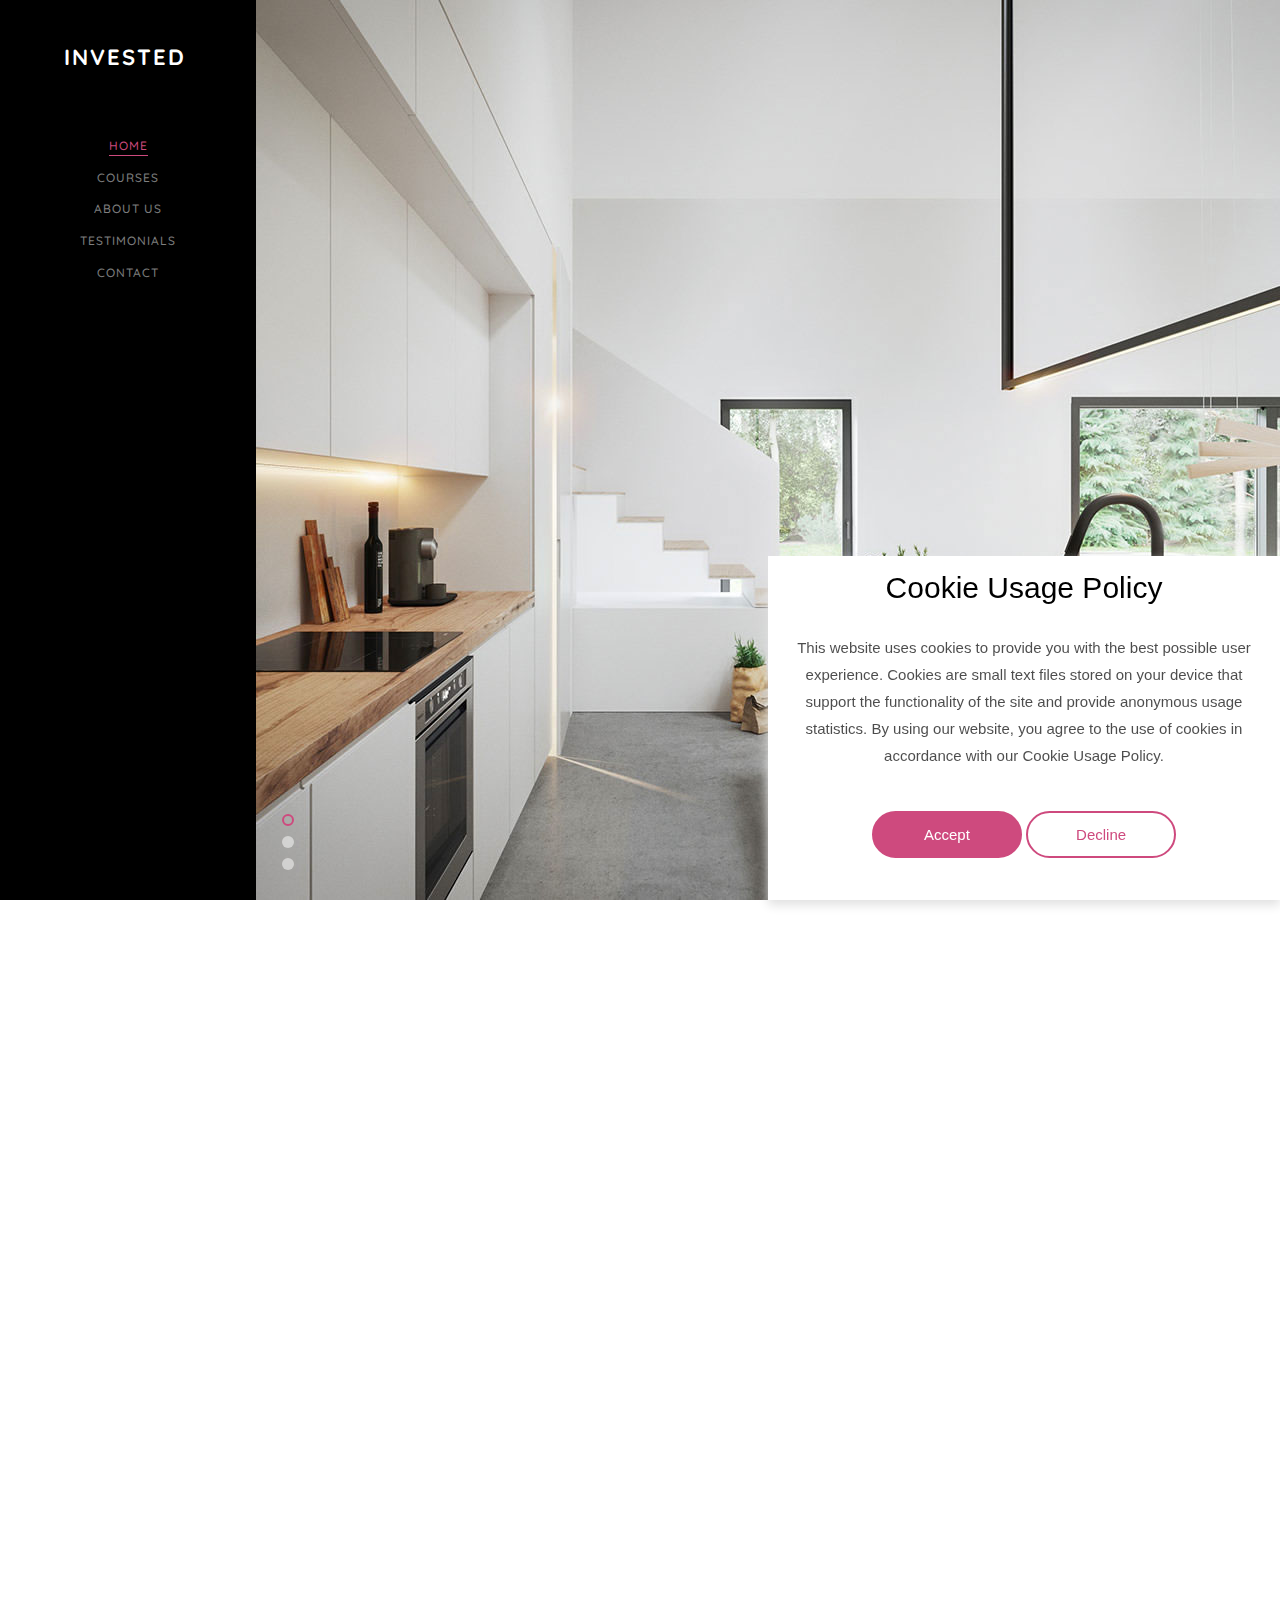
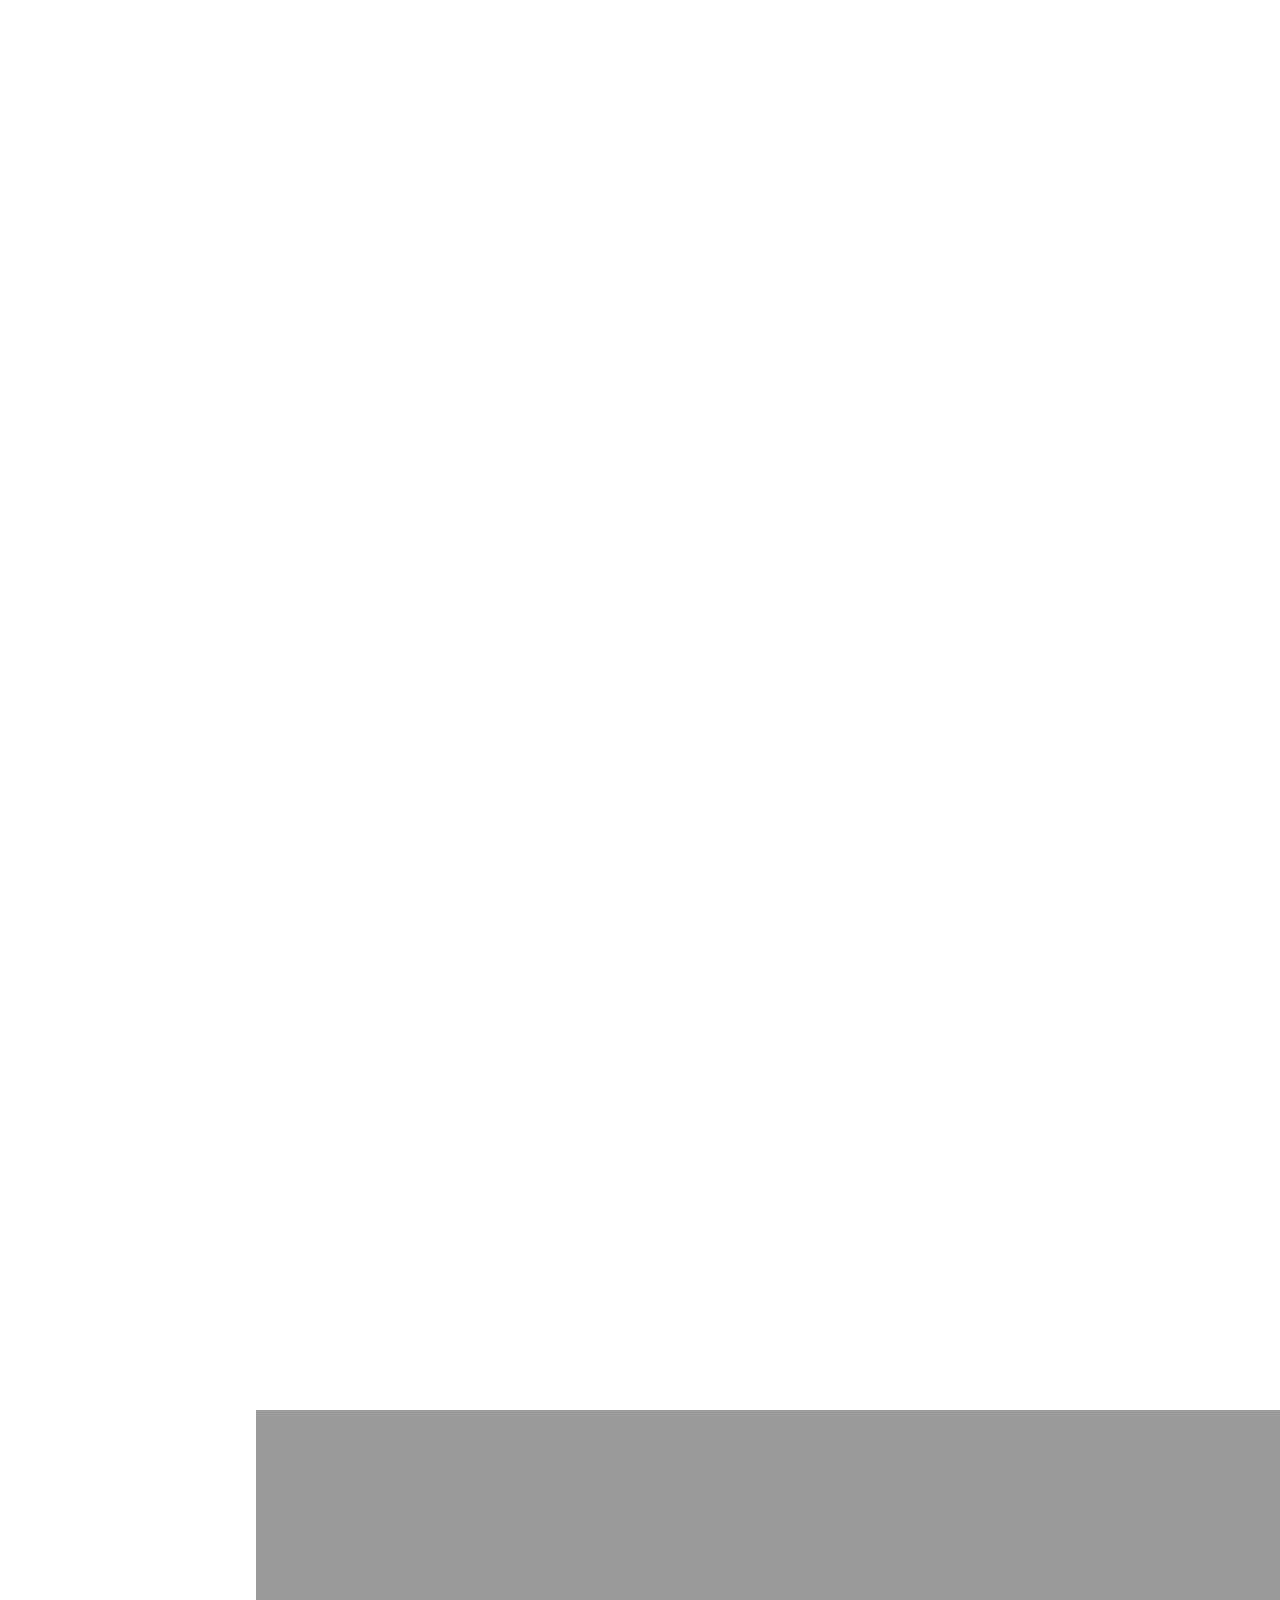
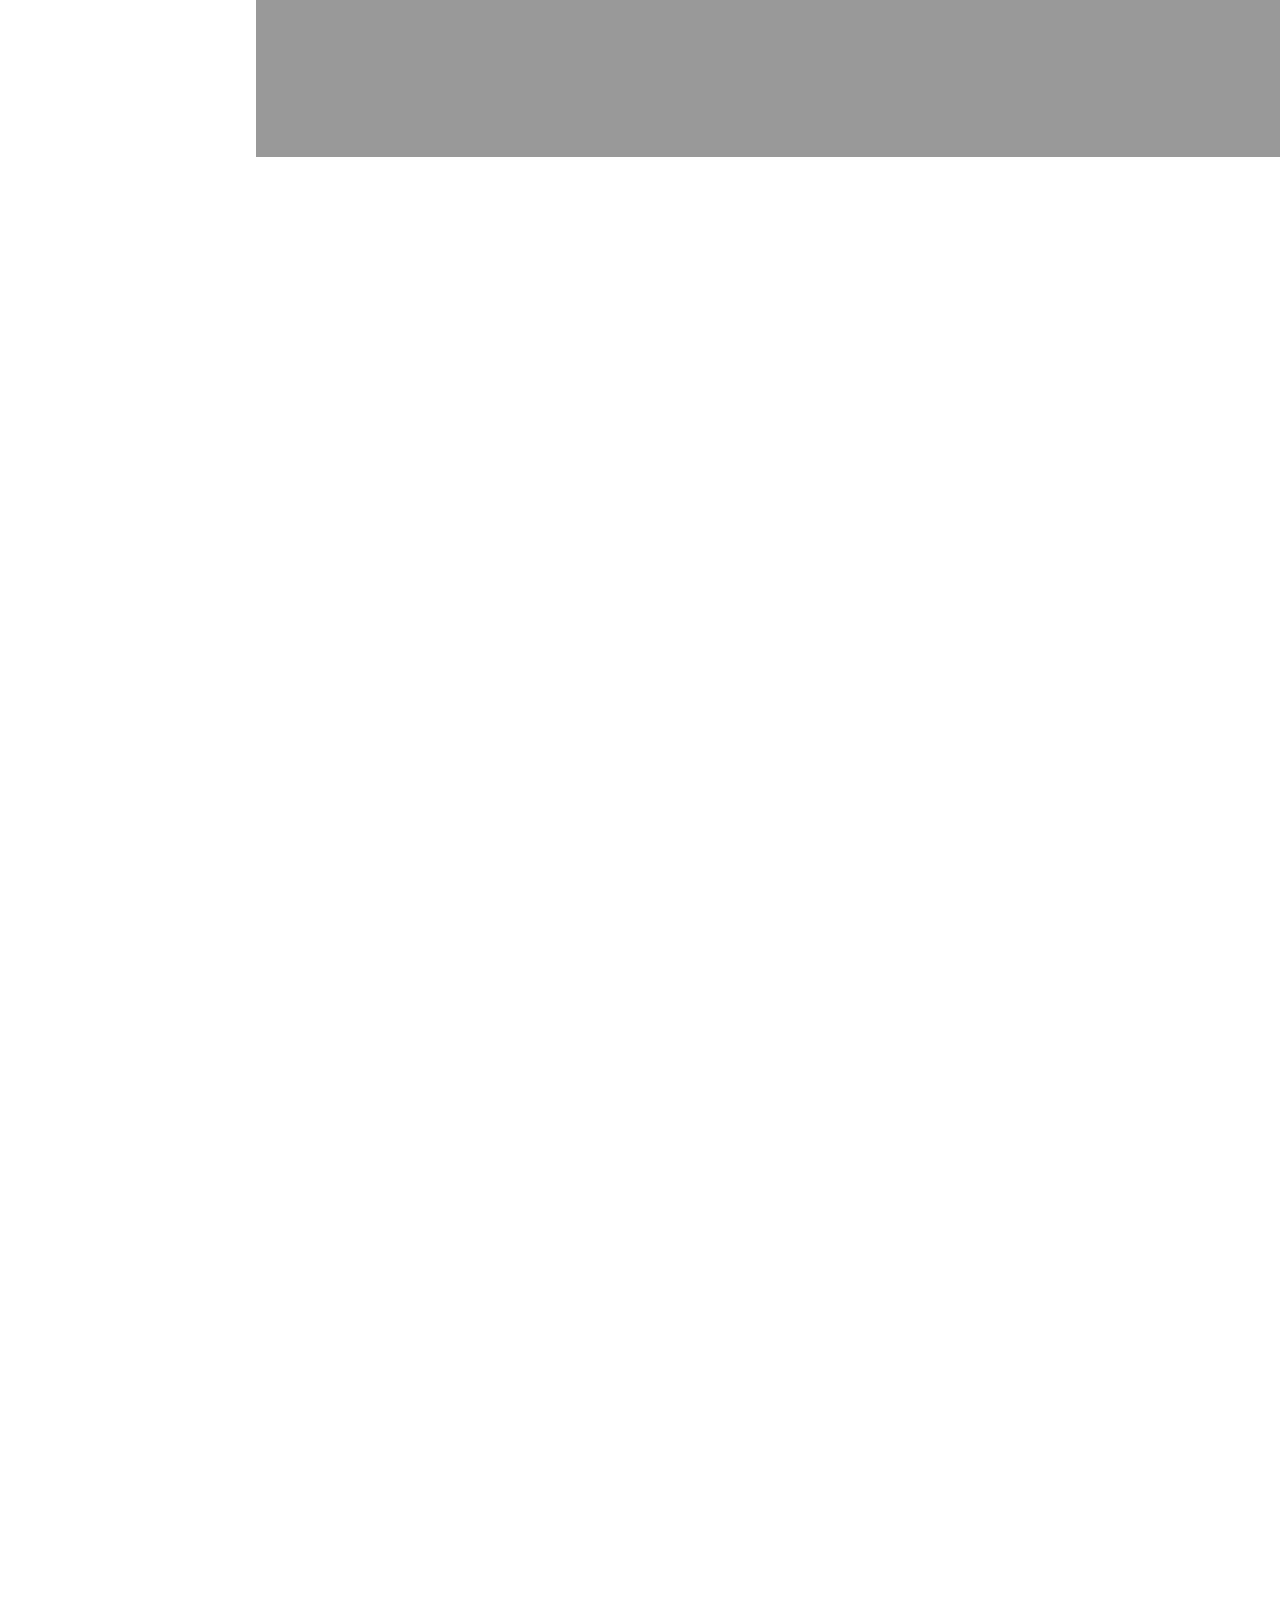
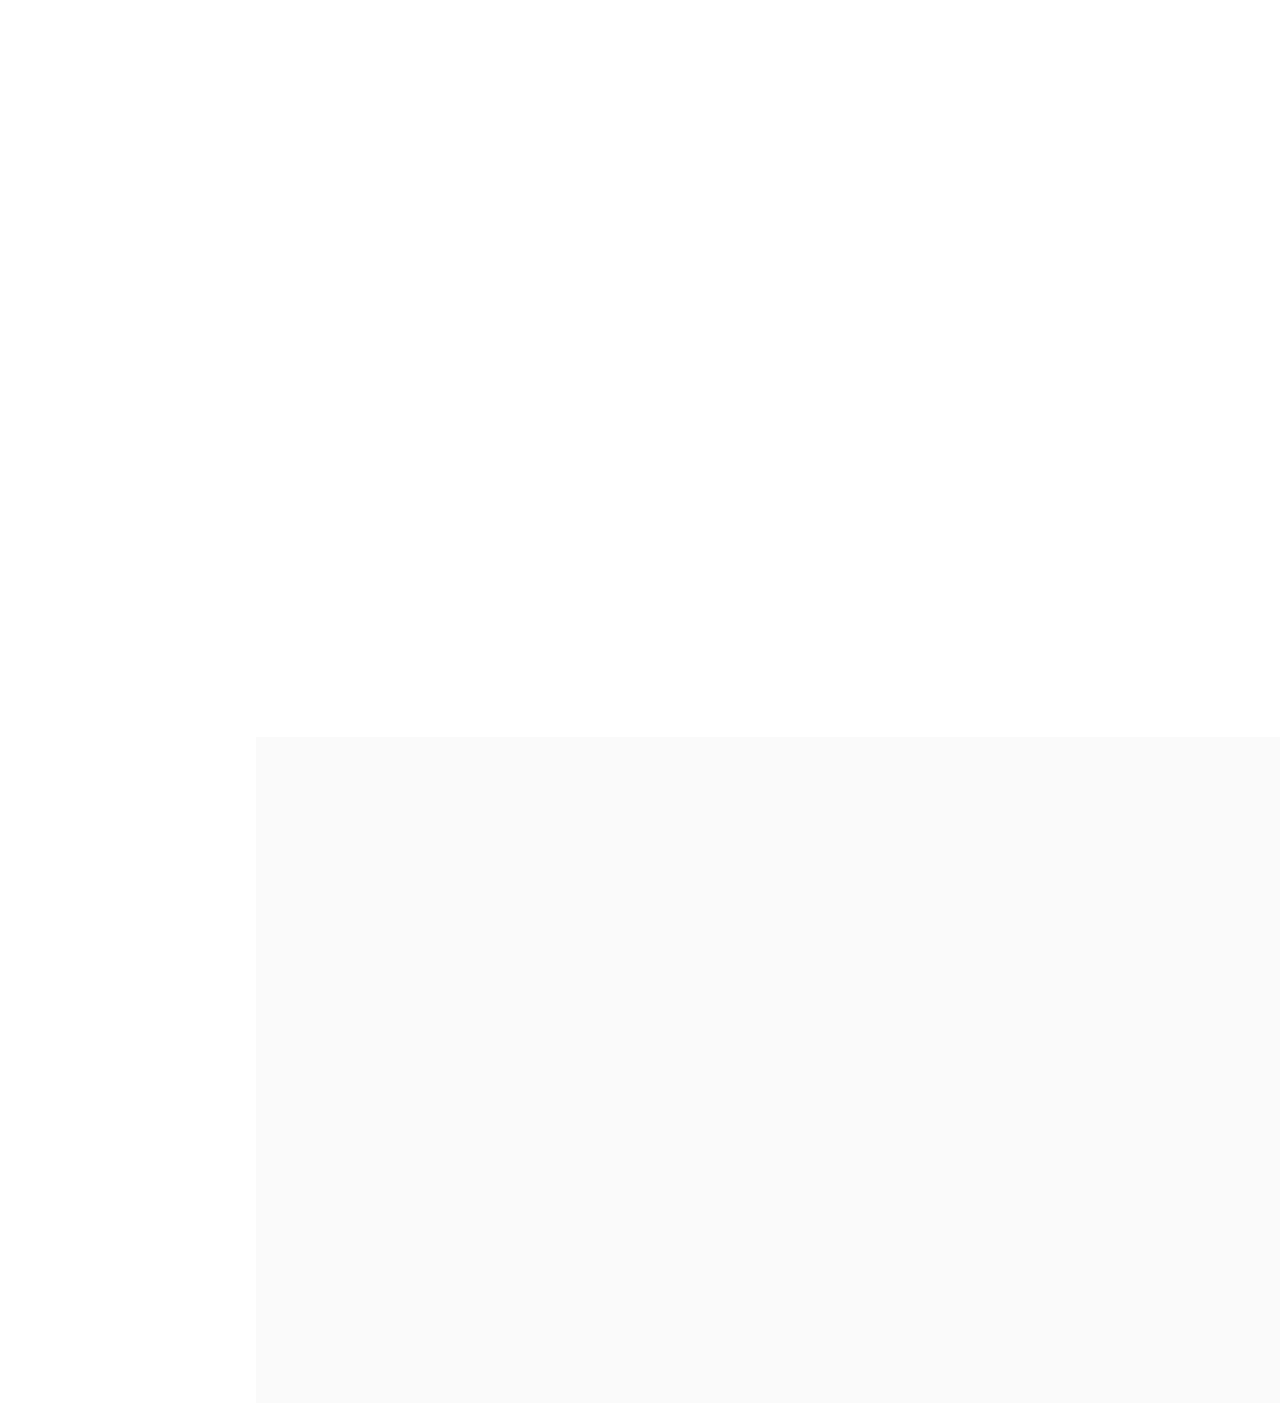
==== index.html @ 4aab00ec "WIP" ====
<!DOCTYPE html>
<html>
    <head>
        <meta charset="utf-8" />
        <meta http-equiv="X-UA-Compatible" content="IE=edge" />
        <title>InvestEd</title>
        <meta name="viewport" content="width=device-width, initial-scale=1" />
        <meta name="description" content="" />
        <meta name="keywords" content="" />
        <meta name="author" content="" />

        <!-- Facebook and Twitter integration -->
        <meta property="og:title" content="" />
        <meta property="og:image" content="" />
        <meta property="og:url" content="" />
        <meta property="og:site_name" content="" />
        <meta property="og:description" content="" />
        <meta name="twitter:title" content="" />
        <meta name="twitter:image" content="" />
        <meta name="twitter:url" content="" />
        <meta name="twitter:card" content="" />

        <!-- Place favicon.ico and apple-touch-icon.png in the root directory -->
        <link rel="shortcut icon" href="favicon.ico" />

        <link
            href="https://fonts.googleapis.com/css?family=Quicksand:300,400,500,700"
            rel="stylesheet"
        />

        <!-- Animate.css -->
        <link rel="stylesheet" href="css/animate.css" />
        <!-- Icomoon Icon Fonts-->
        <link rel="stylesheet" href="css/icomoon.css" />
        <!-- Bootstrap  -->
        <link rel="stylesheet" href="css/bootstrap.css" />
        <!-- Flexslider  -->
        <link rel="stylesheet" href="css/flexslider.css" />
        <!-- Flaticons  -->
        <link rel="stylesheet" href="fonts/flaticon/font/flaticon.css" />
        <!-- Owl Carousel -->
        <link rel="stylesheet" href="css/owl.carousel.min.css" />
        <link rel="stylesheet" href="css/owl.theme.default.min.css" />
        <!-- Theme style  -->
        <link rel="stylesheet" href="css/style.css" />

        <!-- Modernizr JS -->
        <script src="js/modernizr-2.6.2.min.js"></script>
        <!-- FOR IE9 below -->
        <!--[if lt IE 9]>
            <script src="js/respond.min.js"></script>
        <![endif]-->
    </head>
    <body>
        <div id="colorlib-page">
            <a href="#" class="js-colorlib-nav-toggle colorlib-nav-toggle"
                ><i></i
            ></a>
            <aside
                id="colorlib-aside"
                role="complementary"
                class="border js-fullheight"
            >
                <h1 id="colorlib-logo"><a href="index.html">InvestEd</a></h1>
                <nav id="colorlib-main-menu" role="navigation">
                    <ul>
                        <li class="colorlib-active">
                            <a href="index.html">Home</a>
                        </li>
                        <li><a href="shop.html">Courses</a></li>
                        <li><a href="about.html">About Us</a></li>
                        <li><a href="testimonials.html">Testimonials</a></li>
                        <li><a href="contact.html">Contact</a></li>
                    </ul>
                </nav>
            </aside>

            <div id="colorlib-main">
                <aside id="colorlib-hero" class="js-fullheight">
                    <div class="flexslider js-fullheight">
                        <ul class="slides">
                            <li
                                style="
                                    background-image: url(images/img_bg_1.jpg);
                                "
                            >
                                <div class="overlay"></div>
                                <div class="container-fluid">
                                    <div class="row">
                                        <div
                                            class="col-md-6 col-md-offset-3 col-md-push-3 col-sm-12 col-xs-12 js-fullheight slider-text"
                                        >
                                            <div class="slider-text-inner">
                                                <div class="desc">
                                                    <h1>
                                                        Investment Education for
                                                        a Secure Future
                                                    </h1>
                                                    <h2>
                                                        Discover our selection
                                                        of courses designed to
                                                        enhance your investment
                                                        knowledge and help you
                                                        make informed financial
                                                        decisions.
                                                    </h2>
                                                    <p>
                                                        <a
                                                            href="shop.html"
                                                            class="btn btn-primary btn-learn"
                                                            >View Courses
                                                            <i
                                                                class="icon-arrow-right3"
                                                            ></i
                                                        ></a>
                                                    </p>
                                                </div>
                                            </div>
                                        </div>
                                    </div>
                                </div>
                            </li>
                            <li
                                style="
                                    background-image: url(images/img_bg_2.jpg);
                                "
                            >
                                <div class="overlay"></div>
                                <div class="container-fluid">
                                    <div class="row">
                                        <div
                                            class="col-md-6 col-md-offset-3 col-md-push-3 col-sm-12 col-xs-12 js-fullheight slider-text"
                                        >
                                            <div class="slider-text-inner">
                                                <div class="desc">
                                                    <h1>
                                                        Smart Investment
                                                        Strategies
                                                    </h1>
                                                    <h2>
                                                        Choose courses that
                                                        focus on modern
                                                        investment strategies,
                                                        helping you create
                                                        wealth and secure your
                                                        financial future.
                                                    </h2>
                                                    <p>
                                                        <a
                                                            href="shop.html"
                                                            class="btn btn-primary btn-learn"
                                                            >View Courses
                                                            <i
                                                                class="icon-arrow-right3"
                                                            ></i
                                                        ></a>
                                                    </p>
                                                </div>
                                            </div>
                                        </div>
                                    </div>
                                </div>
                            </li>
                            <li
                                style="
                                    background-image: url(images/img_bg_3.jpg);
                                "
                            >
                                <div class="overlay"></div>
                                <div class="container-fluid">
                                    <div class="row">
                                        <div
                                            class="col-md-6 col-md-offset-3 col-md-push-3 col-sm-12 col-xs-12 js-fullheight slider-text"
                                        >
                                            <div class="slider-text-inner">
                                                <div class="desc">
                                                    <h1>
                                                        High-Quality Investment
                                                        Education
                                                    </h1>
                                                    <h2>
                                                        Explore high-quality
                                                        investment courses that
                                                        will guide you toward
                                                        successful financial
                                                        planning and management.
                                                    </h2>
                                                    <p>
                                                        <a
                                                            href="shop.html"
                                                            class="btn btn-primary btn-learn"
                                                            >View Courses
                                                            <i
                                                                class="icon-arrow-right3"
                                                            ></i
                                                        ></a>
                                                    </p>
                                                </div>
                                            </div>
                                        </div>
                                    </div>
                                </div>
                            </li>
                        </ul>
                    </div>
                </aside>

                <div class="colorlib-about">
                    <div class="colorlib-narrow-content">
                        <div class="row">
                            <div class="col-md-6">
                                <div
                                    class="about-img animate-box"
                                    data-animate-effect="fadeInLeft"
                                    style="
                                        background-image: url(images/approach.jpg);
                                    "
                                ></div>
                            </div>
                            <div
                                class="col-md-6 animate-box"
                                data-animate-effect="fadeInLeft"
                            >
                                <div class="about-desc">
                                    <span class="heading-meta">Welcome</span>
                                    <h2 class="colorlib-heading">
                                        Why Choose Our Investment Education?
                                    </h2>
                                    <p>
                                        We prioritize our clients' needs and
                                        goals. We take pride in offering a wide
                                        range of high-quality investment
                                        education courses that combine both
                                        practical knowledge and strategic
                                        insight. Our team of experts will help
                                        you select the right courses to enhance
                                        your investment skills.
                                    </p>
                                    <p>
                                        We focus on delivering top-notch
                                        education that provides lasting value,
                                        ensuring you have the tools to succeed
                                        in managing your finances. Trust us to
                                        improve and secure your financial future
                                        through our expert-led investment
                                        programs!
                                    </p>
                                </div>
                            </div>
                        </div>
                    </div>
                </div>

                <div class="colorlib-services">
                    <div class="colorlib-narrow-content">
                        <div class="row">
                            <div
                                class="col-md-6 col-md-offset-3 col-md-pull-3 animate-box"
                                data-animate-effect="fadeInLeft"
                            >
                                <span class="heading-meta">What We Do</span>
                                <h2 class="colorlib-heading">
                                    Your partner in investment education and
                                    financial growth.
                                </h2>
                            </div>
                        </div>
                        <div class="row">
                            <div class="col-md-6">
                                <div class="row">
                                    <div class="col-md-12">
                                        <div
                                            class="colorlib-feature animate-box"
                                            data-animate-effect="fadeInLeft"
                                        >
                                            <div class="colorlib-icon">
                                                <i class="flaticon-worker"></i>
                                            </div>
                                            <div class="colorlib-text">
                                                <h3>
                                                    Wide Range of Investment
                                                    Courses
                                                </h3>
                                                <p>
                                                    Discover our broad selection
                                                    of investment courses that
                                                    cover various aspects of
                                                    financial markets, stock
                                                    trading, and wealth
                                                    management, tailored to your
                                                    learning needs.
                                                </p>
                                            </div>
                                        </div>

                                        <div
                                            class="colorlib-feature animate-box"
                                            data-animate-effect="fadeInLeft"
                                        >
                                            <div class="colorlib-icon">
                                                <i class="flaticon-sketch"></i>
                                            </div>
                                            <div class="colorlib-text">
                                                <h3>One-on-One Consultation</h3>
                                                <p>
                                                    Our expert advisors will
                                                    help you select the right
                                                    investment strategies and
                                                    guide you through the
                                                    intricacies of financial
                                                    planning.
                                                </p>
                                            </div>
                                        </div>

                                        <div
                                            class="colorlib-feature animate-box"
                                            data-animate-effect="fadeInLeft"
                                        >
                                            <div class="colorlib-icon">
                                                <i
                                                    class="flaticon-engineering"
                                                ></i>
                                            </div>
                                            <div class="colorlib-text">
                                                <h3>
                                                    Customized Investment Plans
                                                </h3>
                                                <p>
                                                    We offer personalized
                                                    investment plans based on
                                                    your financial goals,
                                                    helping you grow your wealth
                                                    and secure your financial
                                                    future.
                                                </p>
                                            </div>
                                        </div>

                                        <div
                                            class="colorlib-feature animate-box"
                                            data-animate-effect="fadeInLeft"
                                        >
                                            <div class="colorlib-icon">
                                                <i class="flaticon-crane"></i>
                                            </div>
                                            <div class="colorlib-text">
                                                <h3>
                                                    Sustainable Investment
                                                    Strategies
                                                </h3>
                                                <p>
                                                    We provide courses on
                                                    ethical and sustainable
                                                    investing, helping you make
                                                    responsible decisions that
                                                    align with your values.
                                                </p>
                                            </div>
                                        </div>
                                    </div>
                                </div>
                            </div>
                            <div class="col-md-6">
                                <div class="row">
                                    <div class="col-md-6">
                                        <a
                                            class="services-wrap animate-box"
                                            data-animate-effect="fadeInRight"
                                        >
                                            <div
                                                class="services-img"
                                                style="
                                                    background-image: url(images/services-1.jpg);
                                                "
                                            ></div>
                                            <div class="desc">
                                                <h3>Online Courses</h3>
                                            </div>
                                        </a>
                                        <a
                                            class="services-wrap animate-box"
                                            data-animate-effect="fadeInRight"
                                        >
                                            <div
                                                class="services-img"
                                                style="
                                                    background-image: url(images/services-2.jpg);
                                                "
                                            ></div>
                                            <div class="desc">
                                                <h3>Delivery and Setup</h3>
                                            </div>
                                        </a>
                                        <a
                                            class="services-wrap animate-box"
                                            data-animate-effect="fadeInRight"
                                        >
                                            <div
                                                class="services-img"
                                                style="
                                                    background-image: url(images/services-3.jpg);
                                                "
                                            ></div>
                                            <div class="desc">
                                                <h3>
                                                    Investment Tips and
                                                    Resources
                                                </h3>
                                            </div>
                                        </a>
                                    </div>
                                    <div class="col-md-6 move-bottom">
                                        <a
                                            class="services-wrap animate-box"
                                            data-animate-effect="fadeInRight"
                                        >
                                            <div
                                                class="services-img"
                                                style="
                                                    background-image: url(images/services-4.jpg);
                                                "
                                            ></div>
                                            <div class="desc">
                                                <h3>Client-Focused Service</h3>
                                            </div>
                                        </a>
                                        <a
                                            class="services-wrap animate-box"
                                            data-animate-effect="fadeInRight"
                                        >
                                            <div
                                                class="services-img"
                                                style="
                                                    background-image: url(images/services-5.jpg);
                                                "
                                            ></div>
                                            <div class="desc">
                                                <h3>
                                                    Market Trends and Insights
                                                </h3>
                                            </div>
                                        </a>
                                    </div>
                                </div>
                            </div>
                        </div>
                    </div>
                </div>

                <div
                    id="colorlib-counter"
                    class="colorlib-counters"
                    style="background-image: url(images/cover_bg_1.jpg)"
                    data-stellar-background-ratio="0.5"
                >
                    <div class="overlay"></div>
                    <div class="colorlib-narrow-content">
                        <div class="row"></div>
                        <div class="row">
                            <div class="col-md-3 text-center animate-box">
                                <span class="icon"
                                    ><i class="flaticon-skyline"></i
                                ></span>
                                <span
                                    class="colorlib-counter js-counter"
                                    data-from="0"
                                    data-to="1539"
                                    data-speed="5000"
                                    data-refresh-interval="50"
                                ></span>
                                <span class="colorlib-counter-label"
                                    >Courses Offered</span
                                >
                            </div>
                            <div class="col-md-3 text-center animate-box">
                                <span class="icon"
                                    ><i class="flaticon-engineer"></i
                                ></span>
                                <span
                                    class="colorlib-counter js-counter"
                                    data-from="0"
                                    data-to="3653"
                                    data-speed="5000"
                                    data-refresh-interval="50"
                                ></span>
                                <span class="colorlib-counter-label"
                                    >Consultations</span
                                >
                            </div>
                            <div class="col-md-3 text-center animate-box">
                                <span class="icon"
                                    ><i
                                        class="flaticon-architect-with-helmet"
                                    ></i
                                ></span>
                                <span
                                    class="colorlib-counter js-counter"
                                    data-from="0"
                                    data-to="5987"
                                    data-speed="5000"
                                    data-refresh-interval="50"
                                ></span>
                                <span class="colorlib-counter-label"
                                    >Design Courses</span
                                >
                            </div>
                            <div class="col-md-3 text-center animate-box">
                                <span class="icon"
                                    ><i class="flaticon-worker"></i
                                ></span>
                                <span
                                    class="colorlib-counter js-counter"
                                    data-from="0"
                                    data-to="3999"
                                    data-speed="5000"
                                    data-refresh-interval="50"
                                ></span>
                                <span class="colorlib-counter-label"
                                    >Partners</span
                                >
                            </div>
                        </div>
                    </div>
                </div>

                <div class="colorlib-work">
                    <div class="colorlib-narrow-content">
                        <div class="row">
                            <div
                                class="col-md-6 col-md-offset-3 col-md-pull-3 animate-box"
                                data-animate-effect="fadeInLeft"
                            >
                                <span class="heading-meta"
                                    >New Educational Content</span
                                >
                                <h2 class="colorlib-heading animate-box">
                                    New Educational Content in Investment
                                </h2>
                                <p>
                                    Explore our latest articles and resources
                                    focused on investment education. We provide
                                    a curated selection of guides and best
                                    practices to help you grow your knowledge in
                                    investing. Learn the strategies, tools, and
                                    concepts that are crucial for building a
                                    solid investment portfolio.
                                </p>
                            </div>
                        </div>
                        <div class="row">
                            <div
                                class="col-md-6 animate-box"
                                data-animate-effect="fadeInLeft"
                            >
                                <div
                                    class="project"
                                    style="
                                        background-image: url(images/new-1.jpg);
                                    "
                                >
                                    <div class="desc">
                                        <div class="con">
                                            <h3>
                                                <a
                                                    >Understanding Market
                                                    Trends</a
                                                >
                                            </h3>
                                        </div>
                                    </div>
                                </div>
                            </div>
                            <div
                                class="col-md-3 animate-box"
                                data-animate-effect="fadeInLeft"
                            >
                                <div
                                    class="project"
                                    style="
                                        background-image: url(images/new-2.jpg);
                                    "
                                >
                                    <div class="desc">
                                        <div class="con">
                                            <h3>
                                                <a>Investment Strategies</a>
                                            </h3>
                                        </div>
                                    </div>
                                </div>
                            </div>
                            <div
                                class="col-md-3 animate-box"
                                data-animate-effect="fadeInLeft"
                            >
                                <div
                                    class="project"
                                    style="
                                        background-image: url(images/new-3.jpg);
                                    "
                                >
                                    <div class="desc">
                                        <div class="con">
                                            <h3>
                                                <a
                                                    >Risk Management in
                                                    Investments</a
                                                >
                                            </h3>
                                        </div>
                                    </div>
                                </div>
                            </div>
                            <div
                                class="col-md-3 animate-box"
                                data-animate-effect="fadeInLeft"
                            >
                                <div
                                    class="project"
                                    style="
                                        background-image: url(images/new-4.jpg);
                                    "
                                >
                                    <div class="desc">
                                        <div class="con">
                                            <h3>
                                                <a
                                                    >Investment Tools &
                                                    Platforms</a
                                                >
                                            </h3>
                                        </div>
                                    </div>
                                </div>
                            </div>
                            <div
                                class="col-md-3 animate-box"
                                data-animate-effect="fadeInLeft"
                            >
                                <div
                                    class="project"
                                    style="
                                        background-image: url(images/new-5.jpg);
                                    "
                                >
                                    <div class="desc">
                                        <div class="con">
                                            <h3>
                                                <a
                                                    >Building Your Investment
                                                    Portfolio</a
                                                >
                                            </h3>
                                        </div>
                                    </div>
                                </div>
                            </div>
                            <div
                                class="col-md-6 animate-box"
                                data-animate-effect="fadeInLeft"
                            >
                                <div
                                    class="project"
                                    style="
                                        background-image: url(images/new-6.jpg);
                                    "
                                >
                                    <div class="desc">
                                        <div class="con">
                                            <h3>
                                                <a
                                                    >Understanding Investment
                                                    Risks</a
                                                >
                                            </h3>
                                        </div>
                                    </div>
                                </div>
                            </div>
                        </div>
                    </div>
                </div>

                <div class="colorlib-blog">
                    <div class="colorlib-narrow-content">
                        <div class="row">
                            <div
                                class="col-md-6 col-md-offset-3 col-md-pull-3 animate-box"
                                data-animate-effect="fadeInLeft"
                            >
                                <span class="heading-meta"
                                    >Latest Blogs on Investment</span
                                >
                                <h2 class="colorlib-heading">
                                    Our Latest Blogs on Investment Education
                                </h2>
                                <p>
                                    Dive into our latest articles and get
                                    valuable insights into the world of
                                    investment. Our blog provides expert tips,
                                    strategies, and educational content to help
                                    you stay informed and make better investment
                                    decisions.
                                </p>
                            </div>
                        </div>
                        <div class="row">
                            <div
                                class="col-md-4 col-sm-6 animate-box"
                                data-animate-effect="fadeInLeft"
                            >
                                <div class="blog-entry">
                                    <a class="blog-img">
                                        <img
                                            src="images/blog-1.jpg"
                                            class="img-responsive"
                                            alt="Investment Strategies"
                                        />
                                    </a>
                                    <div class="desc">
                                        <span>
                                            <small>September 20, 2023</small>
                                            |
                                            <small>
                                                <i class="icon-bubble3"></i>
                                                63</small
                                            >
                                        </span>
                                        <h3>
                                            <a>Investment Trends for 2024</a>
                                        </h3>
                                        <p>
                                            Find out which investment strategies
                                            and sectors will thrive in the
                                            coming year. Stay ahead of the curve
                                            with our expert analysis.
                                        </p>
                                    </div>
                                </div>
                            </div>
                            <div
                                class="col-md-4 col-sm-6 animate-box"
                                data-animate-effect="fadeInLeft"
                            >
                                <div class="blog-entry">
                                    <a class="blog-img">
                                        <img
                                            src="images/blog-2.jpg"
                                            class="img-responsive"
                                            alt="Investment Tips"
                                        />
                                    </a>
                                    <div class="desc">
                                        <span>
                                            <small>May 4, 2024</small> |
                                            <small>
                                                <i class="icon-bubble3"></i>
                                                41</small
                                            >
                                        </span>
                                        <h3>
                                            <a
                                                >How to Choose the Right
                                                Investment Strategy</a
                                            >
                                        </h3>
                                        <p>
                                            In this article, we share valuable
                                            tips for selecting the best
                                            investment strategies to help you
                                            achieve your financial goals.
                                        </p>
                                    </div>
                                </div>
                            </div>
                            <div
                                class="col-md-4 col-sm-6 animate-box"
                                data-animate-effect="fadeInLeft"
                            >
                                <div class="blog-entry">
                                    <a class="blog-img">
                                        <img
                                            src="images/blog-3.jpg"
                                            class="img-responsive"
                                            alt="Creative Investment Ideas"
                                        />
                                    </a>
                                    <div class="desc">
                                        <span>
                                            <small>April 14, 2024</small> |
                                            <small>
                                                <i class="icon-bubble3"></i>
                                                4</small
                                            >
                                        </span>
                                        <h3>
                                            <a
                                                >Creative Investment Ideas to
                                                Diversify Your Portfolio</a
                                            >
                                        </h3>
                                        <p>
                                            Discover creative ways to diversify
                                            your investments and minimize risks.
                                            Learn how to think outside the box
                                            when building your portfolio.
                                        </p>
                                    </div>
                                </div>
                            </div>
                        </div>
                    </div>
                </div>

                <div id="get-in-touch" class="colorlib-bg-color">
                    <div class="colorlib-narrow-content">
                        <div class="row">
                            <div
                                class="col-md-4 animate-box"
                                data-animate-effect="fadeInLeft"
                            >
                                <h2>InvestEd</h2>
                                <div
                                    class="col-md-6 col-md-offset-3 col-md-pull-3 animate-box"
                                    data-animate-effect="fadeInLeft"
                                >
                                    <p class="colorlib-lead">
                                        Our services offer a wide range of
                                        educational content for anyone
                                        interested in investment. We provide
                                        high-quality resources and knowledge to
                                        help you make informed decisions and
                                        grow your wealth.
                                    </p>
                                </div>
                            </div>
                            <div
                                class="col-md-4 animate-box"
                                data-animate-effect="fadeInLeft"
                            >
                                <h2>Contact Information</h2>
                                <p>+63287052500</p>
                                <p>invest_ed@gmail.com</p>
                            </div>
                            <div
                                class="col-md-4 animate-box"
                                data-animate-effect="fadeInLeft"
                            >
                                <h2>Useful Links</h2>
                                <div
                                    class="col-md-6 col-md-offset-3 col-md-pull-3 animate-box"
                                    data-animate-effect="fadeInLeft"
                                >
                                    <p class="colorlib-lead">
                                        <a href="index.html">Home</a>
                                    </p>
                                    <p class="colorlib-lead">
                                        <a href="about.html">About Us</a>
                                    </p>
                                    <p class="colorlib-lead">
                                        <a href="contact.html">Contact</a>
                                    </p>
                                    <p class="colorlib-lead">
                                        <a href="terms-of-use.html"
                                            >Terms of Use</a
                                        >
                                    </p>
                                    <p class="colorlib-lead">
                                        <a href="privacy-policy.html"
                                            >Privacy Policy</a
                                        >
                                    </p>
                                </div>
                            </div>
                        </div>
                    </div>
                </div>
            </div>
        </div>

        <!-- Cookie banner -->
        <div class="cookie-wrapper show">
            <div>
                <i class="bx bx-cookie"></i>
                <h2 style="text-align: center">Cookie Usage Policy</h2>
            </div>

            <div class="data">
                <p>
                    This website uses cookies to provide you with the best
                    possible user experience. Cookies are small text files
                    stored on your device that support the functionality of the
                    site and provide anonymous usage statistics. By using our
                    website, you agree to the use of cookies in accordance with
                    our Cookie Usage Policy.
                </p>
            </div>

            <div class="buttons">
                <button class="cookie-button" id="acceptBtn">Accept</button>
                <button class="cookie-button" id="declineBtn">Decline</button>
            </div>
        </div>
        <!-- End Cookie banner -->

        <!-- jQuery -->
        <script src="https://code.jquery.com/jquery-3.4.1.min.js"></script>
        <!-- jQuery Easing -->
        <script src="js/jquery.easing.1.3.js"></script>
        <!-- Bootstrap -->
        <script src="js/bootstrap.min.js"></script>
        <!-- Waypoints -->
        <script src="js/jquery.waypoints.min.js"></script>
        <!-- Flexslider -->
        <script src="js/jquery.flexslider-min.js"></script>
        <!-- Sticky Kit -->
        <script src="js/sticky-kit.min.js"></script>
        <!-- Owl carousel -->
        <script src="js/owl.carousel.min.js"></script>
        <!-- Counters -->
        <script src="js/jquery.countTo.js"></script>

        <!-- MAIN JS -->
        <script src="js/main.js"></script>
        <script src="js/cookiebanner.js"></script>
    </body>
</html>
---- css/icomoon.css ----
@font-face {
  font-family: 'icomoon';
  src:  url('fonts/icomoon.eot?6py85u');
  src:  url('fonts/icomoon.eot?6py85u#iefix') format('embedded-opentype'),
    url('fonts/icomoon.ttf?6py85u') format('truetype'),
    url('fonts/icomoon.woff?6py85u') format('woff'),
    url('fonts/icomoon.svg?6py85u#icomoon') format('svg');
  font-weight: normal;
  font-style: normal;
}

[class^="icon-"], [class*=" icon-"] {
  /* use !important to prevent issues with browser extensions that change fonts */
  font-family: 'icomoon' !important;
  speak: none;
  font-style: normal;
  font-weight: normal;
  font-variant: normal;
  text-transform: none;
  line-height: 1;

  /* Better Font Rendering =========== */
  -webkit-font-smoothing: antialiased;
  -moz-osx-font-smoothing: grayscale;
}

.icon-times:before {
  content: "\e930";
}
.icon-tick:before {
  content: "\e931";
}
.icon-plus:before {
  content: "\e932";
}
.icon-minus:before {
  content: "\e933";
}
.icon-equals:before {
  content: "\e934";
}
.icon-divide:before {
  content: "\e935";
}
.icon-chevron-right:before {
  content: "\e936";
}
.icon-chevron-left:before {
  content: "\e937";
}
.icon-arrow-right-thick:before {
  content: "\e938";
}
.icon-arrow-left-thick:before {
  content: "\e939";
}
.icon-th-small:before {
  content: "\e93a";
}
.icon-th-menu:before {
  content: "\e93b";
}
.icon-th-list:before {
  content: "\e93c";
}
.icon-th-large:before {
  content: "\e93d";
}
.icon-home:before {
  content: "\e93e";
}
.icon-arrow-forward:before {
  content: "\e93f";
}
.icon-arrow-back:before {
  content: "\e940";
}
.icon-rss:before {
  content: "\e941";
}
.icon-location:before {
  content: "\e942";
}
.icon-link:before {
  content: "\e943";
}
.icon-image:before {
  content: "\e944";
}
.icon-arrow-up-thick:before {
  content: "\e945";
}
.icon-arrow-down-thick:before {
  content: "\e946";
}
.icon-starburst:before {
  content: "\e947";
}
.icon-starburst-outline:before {
  content: "\e948";
}
.icon-star3:before {
  content: "\e949";
}
.icon-flow-children:before {
  content: "\e94a";
}
.icon-export:before {
  content: "\e94b";
}
.icon-delete2:before {
  content: "\e94c";
}
.icon-delete-outline:before {
  content: "\e94d";
}
.icon-cloud-storage:before {
  content: "\e94e";
}
.icon-wi-fi:before {
  content: "\e94f";
}
.icon-heart:before {
  content: "\e950";
}
.icon-flash:before {
  content: "\e951";
}
.icon-cancel:before {
  content: "\e952";
}
.icon-backspace:before {
  content: "\e953";
}
.icon-attachment:before {
  content: "\e954";
}
.icon-arrow-move:before {
  content: "\e955";
}
.icon-warning:before {
  content: "\e956";
}
.icon-user:before {
  content: "\e957";
}
.icon-radar:before {
  content: "\e958";
}
.icon-lock-open:before {
  content: "\e959";
}
.icon-lock-closed:before {
  content: "\e95a";
}
.icon-location-arrow:before {
  content: "\e95b";
}
.icon-info:before {
  content: "\e95c";
}
.icon-user-delete:before {
  content: "\e95d";
}
.icon-user-add:before {
  content: "\e95e";
}
.icon-media-pause:before {
  content: "\e95f";
}
.icon-group:before {
  content: "\e960";
}
.icon-chart-pie:before {
  content: "\e961";
}
.icon-chart-line:before {
  content: "\e962";
}
.icon-chart-bar:before {
  content: "\e963";
}
.icon-chart-area:before {
  content: "\e964";
}
.icon-video:before {
  content: "\e965";
}
.icon-point-of-interest:before {
  content: "\e966";
}
.icon-infinity:before {
  content: "\e967";
}
.icon-globe:before {
  content: "\e968";
}
.icon-eye:before {
  content: "\e969";
}
.icon-cog:before {
  content: "\e96a";
}
.icon-camera:before {
  content: "\e96b";
}
.icon-upload:before {
  content: "\e96c";
}
.icon-scissors:before {
  content: "\e96d";
}
.icon-refresh:before {
  content: "\e96e";
}
.icon-pin:before {
  content: "\e96f";
}
.icon-key:before {
  content: "\e970";
}
.icon-info-large:before {
  content: "\e971";
}
.icon-eject:before {
  content: "\e972";
}
.icon-download:before {
  content: "\e973";
}
.icon-zoom:before {
  content: "\e974";
}
.icon-zoom-out:before {
  content: "\e975";
}
.icon-zoom-in:before {
  content: "\e976";
}
.icon-sort-numerically:before {
  content: "\e977";
}
.icon-sort-alphabetically:before {
  content: "\e978";
}
.icon-input-checked:before {
  content: "\e979";
}
.icon-calender:before {
  content: "\e97a";
}
.icon-world2:before {
  content: "\e97b";
}
.icon-notes:before {
  content: "\e97c";
}
.icon-code:before {
  content: "\e97d";
}
.icon-arrow-sync:before {
  content: "\e97e";
}
.icon-arrow-shuffle:before {
  content: "\e97f";
}
.icon-arrow-repeat:before {
  content: "\e980";
}
.icon-arrow-minimise:before {
  content: "\e981";
}
.icon-arrow-maximise:before {
  content: "\e982";
}
.icon-arrow-loop:before {
  content: "\e983";
}
.icon-anchor:before {
  content: "\e984";
}
.icon-spanner:before {
  content: "\e985";
}
.icon-puzzle:before {
  content: "\e986";
}
.icon-power:before {
  content: "\e987";
}
.icon-plane:before {
  content: "\e988";
}
.icon-pi:before {
  content: "\e989";
}
.icon-phone:before {
  content: "\e98a";
}
.icon-microphone2:before {
  content: "\e98b";
}
.icon-media-rewind:before {
  content: "\e98c";
}
.icon-flag:before {
  content: "\e98d";
}
.icon-adjust-brightness:before {
  content: "\e98e";
}
.icon-waves:before {
  content: "\e98f";
}
.icon-social-twitter:before {
  content: "\e990";
}
.icon-social-facebook:before {
  content: "\e991";
}
.icon-social-dribbble:before {
  content: "\e992";
}
.icon-media-stop:before {
  content: "\e993";
}
.icon-media-record:before {
  content: "\e994";
}
.icon-media-play:before {
  content: "\e995";
}
.icon-media-fast-forward:before {
  content: "\e996";
}
.icon-media-eject:before {
  content: "\e997";
}
.icon-social-vimeo:before {
  content: "\e998";
}
.icon-social-tumbler:before {
  content: "\e999";
}
.icon-social-skype:before {
  content: "\e99a";
}
.icon-social-pinterest:before {
  content: "\e99b";
}
.icon-social-linkedin:before {
  content: "\e99c";
}
.icon-social-last-fm:before {
  content: "\e99d";
}
.icon-social-github:before {
  content: "\e99e";
}
.icon-social-flickr:before {
  content: "\e99f";
}
.icon-at:before {
  content: "\e9a0";
}
.icon-times-outline:before {
  content: "\e9a1";
}
.icon-plus-outline:before {
  content: "\e9a2";
}
.icon-minus-outline:before {
  content: "\e9a3";
}
.icon-tick-outline:before {
  content: "\e9a4";
}
.icon-th-large-outline:before {
  content: "\e9a5";
}
.icon-equals-outline:before {
  content: "\e9a6";
}
.icon-divide-outline:before {
  content: "\e9a7";
}
.icon-chevron-right-outline:before {
  content: "\e9a8";
}
.icon-chevron-left-outline:before {
  content: "\e9a9";
}
.icon-arrow-right-outline:before {
  content: "\e9aa";
}
.icon-arrow-left-outline:before {
  content: "\e9ab";
}
.icon-th-small-outline:before {
  content: "\e9ac";
}
.icon-th-menu-outline:before {
  content: "\e9ad";
}
.icon-th-list-outline:before {
  content: "\e9ae";
}
.icon-news2:before {
  content: "\e9b1";
}
.icon-home-outline:before {
  content: "\e9b2";
}
.icon-arrow-up-outline:before {
  content: "\e9b3";
}
.icon-arrow-forward-outline:before {
  content: "\e9b4";
}
.icon-arrow-down-outline:before {
  content: "\e9b5";
}
.icon-arrow-back-outline:before {
  content: "\e9b6";
}
.icon-trash3:before {
  content: "\e9b7";
}
.icon-rss-outline:before {
  content: "\e9b8";
}
.icon-message:before {
  content: "\e9b9";
}
.icon-location-outline:before {
  content: "\e9ba";
}
.icon-link-outline:before {
  content: "\e9bb";
}
.icon-image-outline:before {
  content: "\e9bc";
}
.icon-export-outline:before {
  content: "\e9bd";
}
.icon-cross:before {
  content: "\e9be";
}
.icon-wi-fi-outline:before {
  content: "\e9bf";
}
.icon-star-outline:before {
  content: "\e9c0";
}
.icon-media-pause-outline:before {
  content: "\e9c1";
}
.icon-mail:before {
  content: "\e9c2";
}
.icon-heart-outline:before {
  content: "\e9c3";
}
.icon-flash-outline:before {
  content: "\e9c4";
}
.icon-cancel-outline:before {
  content: "\e9c5";
}
.icon-beaker:before {
  content: "\e9c6";
}
.icon-arrow-move-outline:before {
  content: "\e9c7";
}
.icon-watch2:before {
  content: "\e9c8";
}
.icon-warning-outline:before {
  content: "\e9c9";
}
.icon-time:before {
  content: "\e9ca";
}
.icon-radar-outline:before {
  content: "\e9cb";
}
.icon-lock-open-outline:before {
  content: "\e9cc";
}
.icon-location-arrow-outline:before {
  content: "\e9cd";
}
.icon-info-outline:before {
  content: "\e9ce";
}
.icon-backspace-outline:before {
  content: "\e9cf";
}
.icon-attachment-outline:before {
  content: "\e9d0";
}
.icon-user-outline:before {
  content: "\e9d1";
}
.icon-user-delete-outline:before {
  content: "\e9d2";
}
.icon-user-add-outline:before {
  content: "\e9d3";
}
.icon-lock-closed-outline:before {
  content: "\e9d4";
}
.icon-group-outline:before {
  content: "\e9d5";
}
.icon-chart-pie-outline:before {
  content: "\e9d6";
}
.icon-chart-line-outline:before {
  content: "\e9d7";
}
.icon-chart-bar-outline:before {
  content: "\e9d8";
}
.icon-chart-area-outline:before {
  content: "\e9d9";
}
.icon-video-outline:before {
  content: "\e9da";
}
.icon-point-of-interest-outline:before {
  content: "\e9db";
}
.icon-map:before {
  content: "\e9dc";
}
.icon-key-outline:before {
  content: "\e9dd";
}
.icon-infinity-outline:before {
  content: "\e9de";
}
.icon-globe-outline:before {
  content: "\e9df";
}
.icon-eye-outline:before {
  content: "\e9e0";
}
.icon-cog-outline:before {
  content: "\e9e1";
}
.icon-camera-outline:before {
  content: "\e9e2";
}
.icon-upload-outline:before {
  content: "\e9e3";
}
.icon-support:before {
  content: "\e9e4";
}
.icon-scissors-outline:before {
  content: "\e9e5";
}
.icon-refresh-outline:before {
  content: "\e9e6";
}
.icon-info-large-outline:before {
  content: "\e9e7";
}
.icon-eject-outline:before {
  content: "\e9e8";
}
.icon-download-outline:before {
  content: "\e9e9";
}
.icon-battery-mid:before {
  content: "\e9ea";
}
.icon-battery-low:before {
  content: "\e9eb";
}
.icon-battery-high:before {
  content: "\e9ec";
}
.icon-zoom-outline:before {
  content: "\e9ed";
}
.icon-zoom-out-outline:before {
  content: "\e9ee";
}
.icon-zoom-in-outline:before {
  content: "\e9ef";
}
.icon-tag3:before {
  content: "\e9f0";
}
.icon-tabs-outline:before {
  content: "\e9f1";
}
.icon-pin-outline:before {
  content: "\e9f2";
}
.icon-message-typing:before {
  content: "\e9f3";
}
.icon-directions:before {
  content: "\e9f4";
}
.icon-battery-full:before {
  content: "\e9f5";
}
.icon-battery-charge:before {
  content: "\e9f6";
}
.icon-pipette:before {
  content: "\e9f7";
}
.icon-pencil:before {
  content: "\e9f8";
}
.icon-folder:before {
  content: "\e9f9";
}
.icon-folder-delete:before {
  content: "\e9fa";
}
.icon-folder-add:before {
  content: "\e9fb";
}
.icon-edit:before {
  content: "\e9fc";
}
.icon-document:before {
  content: "\e9fd";
}
.icon-document-delete:before {
  content: "\e9fe";
}
.icon-document-add:before {
  content: "\e9ff";
}
.icon-brush:before {
  content: "\ea00";
}
.icon-thumbs-up:before {
  content: "\ea01";
}
.icon-thumbs-down:before {
  content: "\ea02";
}
.icon-pen:before {
  content: "\ea03";
}
.icon-sort-numerically-outline:before {
  content: "\ea04";
}
.icon-sort-alphabetically-outline:before {
  content: "\ea05";
}
.icon-social-last-fm-circular:before {
  content: "\ea06";
}
.icon-social-github-circular:before {
  content: "\ea07";
}
.icon-compass:before {
  content: "\ea08";
}
.icon-bookmark:before {
  content: "\ea09";
}
.icon-input-checked-outline:before {
  content: "\ea0a";
}
.icon-code-outline:before {
  content: "\ea0b";
}
.icon-calender-outline:before {
  content: "\ea0c";
}
.icon-business-card:before {
  content: "\ea0d";
}
.icon-arrow-up:before {
  content: "\ea0e";
}
.icon-arrow-sync-outline:before {
  content: "\ea0f";
}
.icon-arrow-right:before {
  content: "\ea10";
}
.icon-arrow-repeat-outline:before {
  content: "\ea11";
}
.icon-arrow-loop-outline:before {
  content: "\ea12";
}
.icon-arrow-left:before {
  content: "\ea13";
}
.icon-flow-switch:before {
  content: "\ea14";
}
.icon-flow-parallel:before {
  content: "\ea15";
}
.icon-flow-merge:before {
  content: "\ea16";
}
.icon-document-text:before {
  content: "\ea17";
}
.icon-clipboard:before {
  content: "\ea18";
}
.icon-calculator:before {
  content: "\ea19";
}
.icon-arrow-minimise-outline:before {
  content: "\ea1a";
}
.icon-arrow-maximise-outline:before {
  content: "\ea1b";
}
.icon-arrow-down:before {
  content: "\ea1c";
}
.icon-gift:before {
  content: "\ea1d";
}
.icon-film:before {
  content: "\ea1e";
}
.icon-database:before {
  content: "\ea1f";
}
.icon-bell:before {
  content: "\ea20";
}
.icon-anchor-outline:before {
  content: "\ea21";
}
.icon-adjust-contrast:before {
  content: "\ea22";
}
.icon-world-outline:before {
  content: "\ea23";
}
.icon-shopping-bag:before {
  content: "\ea24";
}
.icon-power-outline:before {
  content: "\ea25";
}
.icon-notes-outline:before {
  content: "\ea26";
}
.icon-device-tablet:before {
  content: "\ea27";
}
.icon-device-phone:before {
  content: "\ea28";
}
.icon-device-laptop:before {
  content: "\ea29";
}
.icon-device-desktop:before {
  content: "\ea2a";
}
.icon-briefcase:before {
  content: "\ea2b";
}
.icon-stopwatch:before {
  content: "\ea2c";
}
.icon-spanner-outline:before {
  content: "\ea2d";
}
.icon-puzzle-outline:before {
  content: "\ea2e";
}
.icon-printer:before {
  content: "\ea2f";
}
.icon-pi-outline:before {
  content: "\ea30";
}
.icon-lightbulb:before {
  content: "\ea31";
}
.icon-flag-outline:before {
  content: "\ea32";
}
.icon-contacts:before {
  content: "\ea33";
}
.icon-archive2:before {
  content: "\ea34";
}
.icon-weather-stormy:before {
  content: "\ea35";
}
.icon-weather-shower:before {
  content: "\ea36";
}
.icon-weather-partly-sunny:before {
  content: "\ea37";
}
.icon-weather-downpour:before {
  content: "\ea38";
}
.icon-weather-cloudy:before {
  content: "\ea39";
}
.icon-plane-outline:before {
  content: "\ea3a";
}
.icon-phone-outline:before {
  content: "\ea3b";
}
.icon-microphone-outline:before {
  content: "\ea3c";
}
.icon-weather-windy:before {
  content: "\ea3d";
}
.icon-weather-windy-cloudy:before {
  content: "\ea3e";
}
.icon-weather-sunny:before {
  content: "\ea3f";
}
.icon-weather-snow:before {
  content: "\ea40";
}
.icon-weather-night:before {
  content: "\ea41";
}
.icon-media-stop-outline:before {
  content: "\ea42";
}
.icon-media-rewind-outline:before {
  content: "\ea43";
}
.icon-media-record-outline:before {
  content: "\ea44";
}
.icon-media-play-outline:before {
  content: "\ea45";
}
.icon-media-fast-forward-outline:before {
  content: "\ea46";
}
.icon-media-eject-outline:before {
  content: "\ea47";
}
.icon-wine:before {
  content: "\ea48";
}
.icon-waves-outline:before {
  content: "\ea49";
}
.icon-ticket:before {
  content: "\ea4a";
}
.icon-tags:before {
  content: "\ea4b";
}
.icon-plug:before {
  content: "\ea4c";
}
.icon-headphones:before {
  content: "\ea4d";
}
.icon-credit-card:before {
  content: "\ea4e";
}
.icon-coffee:before {
  content: "\ea4f";
}
.icon-book:before {
  content: "\ea50";
}
.icon-beer:before {
  content: "\ea51";
}
.icon-volume2:before {
  content: "\ea52";
}
.icon-volume-up:before {
  content: "\ea53";
}
.icon-volume-mute:before {
  content: "\ea54";
}
.icon-volume-down:before {
  content: "\ea55";
}
.icon-social-vimeo-circular:before {
  content: "\ea56";
}
.icon-social-twitter-circular:before {
  content: "\ea57";
}
.icon-social-pinterest-circular:before {
  content: "\ea58";
}
.icon-social-linkedin-circular:before {
  content: "\ea59";
}
.icon-social-facebook-circular:before {
  content: "\ea5a";
}
.icon-social-dribbble-circular:before {
  content: "\ea5b";
}
.icon-tree:before {
  content: "\ea5c";
}
.icon-thermometer2:before {
  content: "\ea5d";
}
.icon-social-tumbler-circular:before {
  content: "\ea5e";
}
.icon-social-skype-outline:before {
  content: "\ea5f";
}
.icon-social-flickr-circular:before {
  content: "\ea60";
}
.icon-social-at-circular:before {
  content: "\ea61";
}
.icon-shopping-cart:before {
  content: "\ea62";
}
.icon-messages:before {
  content: "\ea63";
}
.icon-leaf:before {
  content: "\ea64";
}
.icon-feather:before {
  content: "\ea65";
}
.icon-eye2:before {
  content: "\e064";
}
.icon-paper-clip:before {
  content: "\e065";
}
.icon-mail5:before {
  content: "\e066";
}
.icon-toggle:before {
  content: "\e067";
}
.icon-layout:before {
  content: "\e068";
}
.icon-link2:before {
  content: "\e069";
}
.icon-bell2:before {
  content: "\e06a";
}
.icon-lock3:before {
  content: "\e06b";
}
.icon-unlock:before {
  content: "\e06c";
}
.icon-ribbon2:before {
  content: "\e06d";
}
.icon-image2:before {
  content: "\e06e";
}
.icon-signal:before {
  content: "\e06f";
}
.icon-target3:before {
  content: "\e070";
}
.icon-clipboard3:before {
  content: "\e071";
}
.icon-clock3:before {
  content: "\e072";
}
.icon-watch:before {
  content: "\e073";
}
.icon-air-play:before {
  content: "\e074";
}
.icon-camera3:before {
  content: "\e075";
}
.icon-video2:before {
  content: "\e076";
}
.icon-disc:before {
  content: "\e077";
}
.icon-printer3:before {
  content: "\e078";
}
.icon-monitor:before {
  content: "\e079";
}
.icon-server:before {
  content: "\e07a";
}
.icon-cog2:before {
  content: "\e07b";
}
.icon-heart3:before {
  content: "\e07c";
}
.icon-paragraph:before {
  content: "\e07d";
}
.icon-align-justify:before {
  content: "\e07e";
}
.icon-align-left:before {
  content: "\e07f";
}
.icon-align-center:before {
  content: "\e080";
}
.icon-align-right:before {
  content: "\e081";
}
.icon-book2:before {
  content: "\e082";
}
.icon-layers2:before {
  content: "\e083";
}
.icon-stack2:before {
  content: "\e084";
}
.icon-stack-2:before {
  content: "\e085";
}
.icon-paper:before {
  content: "\e086";
}
.icon-paper-stack:before {
  content: "\e087";
}
.icon-search3:before {
  content: "\e088";
}
.icon-zoom-in2:before {
  content: "\e089";
}
.icon-zoom-out2:before {
  content: "\e08a";
}
.icon-reply2:before {
  content: "\e08b";
}
.icon-circle-plus:before {
  content: "\e08c";
}
.icon-circle-minus:before {
  content: "\e08d";
}
.icon-circle-check:before {
  content: "\e08e";
}
.icon-circle-cross:before {
  content: "\e08f";
}
.icon-square-plus:before {
  content: "\e090";
}
.icon-square-minus:before {
  content: "\e091";
}
.icon-square-check:before {
  content: "\e092";
}
.icon-square-cross:before {
  content: "\e093";
}
.icon-microphone:before {
  content: "\e094";
}
.icon-record:before {
  content: "\e095";
}
.icon-skip-back:before {
  content: "\e096";
}
.icon-rewind:before {
  content: "\e097";
}
.icon-play4:before {
  content: "\e098";
}
.icon-pause3:before {
  content: "\e099";
}
.icon-stop3:before {
  content: "\e09a";
}
.icon-fast-forward:before {
  content: "\e09b";
}
.icon-skip-forward:before {
  content: "\e09c";
}
.icon-shuffle2:before {
  content: "\e09d";
}
.icon-repeat:before {
  content: "\e09e";
}
.icon-folder2:before {
  content: "\e09f";
}
.icon-umbrella:before {
  content: "\e0a0";
}
.icon-moon:before {
  content: "\e0a1";
}
.icon-thermometer:before {
  content: "\e0a2";
}
.icon-drop:before {
  content: "\e0a3";
}
.icon-sun2:before {
  content: "\e0a4";
}
.icon-cloud3:before {
  content: "\e0a5";
}
.icon-cloud-upload2:before {
  content: "\e0a6";
}
.icon-cloud-download2:before {
  content: "\e0a7";
}
.icon-upload4:before {
  content: "\e0a8";
}
.icon-download4:before {
  content: "\e0a9";
}
.icon-location3:before {
  content: "\e0aa";
}
.icon-location-2:before {
  content: "\e0ab";
}
.icon-map3:before {
  content: "\e0ac";
}
.icon-battery:before {
  content: "\e0ad";
}
.icon-head:before {
  content: "\e0ae";
}
.icon-briefcase3:before {
  content: "\e0af";
}
.icon-speech-bubble:before {
  content: "\e0b0";
}
.icon-anchor2:before {
  content: "\e0b1";
}
.icon-globe2:before {
  content: "\e0b2";
}
.icon-box:before {
  content: "\e0b3";
}
.icon-reload:before {
  content: "\e0b4";
}
.icon-share3:before {
  content: "\e0b5";
}
.icon-marquee:before {
  content: "\e0b6";
}
.icon-marquee-plus:before {
  content: "\e0b7";
}
.icon-marquee-minus:before {
  content: "\e0b8";
}
.icon-tag:before {
  content: "\e0b9";
}
.icon-power2:before {
  content: "\e0ba";
}
.icon-command2:before {
  content: "\e0bb";
}
.icon-alt:before {
  content: "\e0bc";
}
.icon-esc:before {
  content: "\e0bd";
}
.icon-bar-graph:before {
  content: "\e0be";
}
.icon-bar-graph-2:before {
  content: "\e0bf";
}
.icon-pie-graph:before {
  content: "\e0c0";
}
.icon-star:before {
  content: "\e0c1";
}
.icon-arrow-left3:before {
  content: "\e0c2";
}
.icon-arrow-right3:before {
  content: "\e0c3";
}
.icon-arrow-up3:before {
  content: "\e0c4";
}
.icon-arrow-down3:before {
  content: "\e0c5";
}
.icon-volume:before {
  content: "\e0c6";
}
.icon-mute:before {
  content: "\e0c7";
}
.icon-content-right:before {
  content: "\e100";
}
.icon-content-left:before {
  content: "\e101";
}
.icon-grid2:before {
  content: "\e102";
}
.icon-grid-2:before {
  content: "\e103";
}
.icon-columns:before {
  content: "\e104";
}
.icon-loader:before {
  content: "\e105";
}
.icon-bag:before {
  content: "\e106";
}
.icon-ban:before {
  content: "\e107";
}
.icon-flag3:before {
  content: "\e108";
}
.icon-trash:before {
  content: "\e109";
}
.icon-expand2:before {
  content: "\e110";
}
.icon-contract:before {
  content: "\e111";
}
.icon-maximize:before {
  content: "\e112";
}
.icon-minimize:before {
  content: "\e113";
}
.icon-plus2:before {
  content: "\e114";
}
.icon-minus2:before {
  content: "\e115";
}
.icon-check:before {
  content: "\e116";
}
.icon-cross2:before {
  content: "\e117";
}
.icon-move:before {
  content: "\e118";
}
.icon-delete:before {
  content: "\e119";
}
.icon-menu5:before {
  content: "\e120";
}
.icon-archive:before {
  content: "\e121";
}
.icon-inbox:before {
  content: "\e122";
}
.icon-outbox:before {
  content: "\e123";
}
.icon-file:before {
  content: "\e124";
}
.icon-file-add:before {
  content: "\e125";
}
.icon-file-subtract:before {
  content: "\e126";
}
.icon-help:before {
  content: "\e127";
}
.icon-open:before {
  content: "\e128";
}
.icon-ellipsis:before {
  content: "\e129";
}
.icon-heart4:before {
  content: "\e900";
}
.icon-cloud4:before {
  content: "\e901";
}
.icon-star2:before {
  content: "\e902";
}
.icon-tv2:before {
  content: "\e903";
}
.icon-sound:before {
  content: "\e904";
}
.icon-video3:before {
  content: "\e905";
}
.icon-trash2:before {
  content: "\e906";
}
.icon-user2:before {
  content: "\e907";
}
.icon-key3:before {
  content: "\e908";
}
.icon-search4:before {
  content: "\e909";
}
.icon-settings:before {
  content: "\e90a";
}
.icon-camera4:before {
  content: "\e90b";
}
.icon-tag2:before {
  content: "\e90c";
}
.icon-lock4:before {
  content: "\e90d";
}
.icon-bulb:before {
  content: "\e90e";
}
.icon-pen2:before {
  content: "\e90f";
}
.icon-diamond:before {
  content: "\e910";
}
.icon-display2:before {
  content: "\e911";
}
.icon-location4:before {
  content: "\e912";
}
.icon-eye3:before {
  content: "\e913";
}
.icon-bubble3:before {
  content: "\e914";
}
.icon-stack3:before {
  content: "\e915";
}
.icon-cup:before {
  content: "\e916";
}
.icon-phone3:before {
  content: "\e917";
}
.icon-news:before {
  content: "\e918";
}
.icon-mail6:before {
  content: "\e919";
}
.icon-like:before {
  content: "\e91a";
}
.icon-photo:before {
  content: "\e91b";
}
.icon-note:before {
  content: "\e91c";
}
.icon-clock4:before {
  content: "\e91d";
}
.icon-paperplane:before {
  content: "\e91e";
}
.icon-params:before {
  content: "\e91f";
}
.icon-banknote:before {
  content: "\e920";
}
.icon-data:before {
  content: "\e921";
}
.icon-music2:before {
  content: "\e922";
}
.icon-megaphone2:before {
  content: "\e923";
}
.icon-study:before {
  content: "\e924";
}
.icon-lab2:before {
  content: "\e925";
}
.icon-food:before {
  content: "\e926";
}
.icon-t-shirt:before {
  content: "\e927";
}
.icon-fire2:before {
  content: "\e928";
}
.icon-clip:before {
  content: "\e929";
}
.icon-shop:before {
  content: "\e92a";
}
.icon-calendar3:before {
  content: "\e92b";
}
.icon-wallet2:before {
  content: "\e92c";
}
.icon-vynil:before {
  content: "\e92d";
}
.icon-truck2:before {
  content: "\e92e";
}
.icon-world:before {
  content: "\e92f";
}
.icon-spinner6:before {
  content: "\e9af";
}
.icon-spinner7:before {
  content: "\e9b0";
}
.icon-amazon:before {
  content: "\eab7";
}
.icon-google:before {
  content: "\eab8";
}
.icon-google2:before {
  content: "\eab9";
}
.icon-google3:before {
  content: "\eaba";
}
.icon-google-plus:before {
  content: "\eabb";
}
.icon-google-plus2:before {
  content: "\eabc";
}
.icon-google-plus3:before {
  content: "\eabd";
}
.icon-hangouts:before {
  content: "\eabe";
}
.icon-google-drive:before {
  content: "\eabf";
}
.icon-facebook2:before {
  content: "\eac0";
}
.icon-facebook22:before {
  content: "\eac1";
}
.icon-instagram:before {
  content: "\eac2";
}
.icon-whatsapp:before {
  content: "\eac3";
}
.icon-spotify:before {
  content: "\eac4";
}
.icon-telegram:before {
  content: "\eac5";
}
.icon-twitter2:before {
  content: "\eac6";
}
.icon-vine:before {
  content: "\eac7";
}
.icon-vk:before {
  content: "\eac8";
}
.icon-renren:before {
  content: "\eac9";
}
.icon-sina-weibo:before {
  content: "\eaca";
}
.icon-rss2:before {
  content: "\eacb";
}
.icon-rss22:before {
  content: "\eacc";
}
.icon-youtube:before {
  content: "\eacd";
}
.icon-youtube2:before {
  content: "\eace";
}
.icon-twitch:before {
  content: "\eacf";
}
.icon-vimeo:before {
  content: "\ead0";
}
.icon-vimeo2:before {
  content: "\ead1";
}
.icon-lanyrd:before {
  content: "\ead2";
}
.icon-flickr:before {
  content: "\ead3";
}
.icon-flickr2:before {
  content: "\ead4";
}
.icon-flickr3:before {
  content: "\ead5";
}
.icon-flickr4:before {
  content: "\ead6";
}
.icon-dribbble2:before {
  content: "\ead7";
}
.icon-behance:before {
  content: "\ead8";
}
.icon-behance2:before {
  content: "\ead9";
}
.icon-deviantart:before {
  content: "\eada";
}
.icon-500px:before {
  content: "\eadb";
}
.icon-steam:before {
  content: "\eadc";
}
.icon-steam2:before {
  content: "\eadd";
}
.icon-dropbox:before {
  content: "\eade";
}
.icon-onedrive:before {
  content: "\eadf";
}
.icon-github:before {
  content: "\eae0";
}
.icon-npm:before {
  content: "\eae1";
}
.icon-basecamp:before {
  content: "\eae2";
}
.icon-trello:before {
  content: "\eae3";
}
.icon-wordpress:before {
  content: "\eae4";
}
.icon-joomla:before {
  content: "\eae5";
}
.icon-ello:before {
  content: "\eae6";
}
.icon-blogger:before {
  content: "\eae7";
}
.icon-blogger2:before {
  content: "\eae8";
}
.icon-tumblr2:before {
  content: "\eae9";
}
.icon-tumblr22:before {
  content: "\eaea";
}
.icon-yahoo:before {
  content: "\eaeb";
}
.icon-yahoo2:before {
  content: "\eaec";
}
.icon-tux:before {
  content: "\eaed";
}
.icon-appleinc:before {
  content: "\eaee";
}
.icon-finder:before {
  content: "\eaef";
}
.icon-android:before {
  content: "\eaf0";
}
.icon-windows:before {
  content: "\eaf1";
}
.icon-windows8:before {
  content: "\eaf2";
}
.icon-soundcloud:before {
  content: "\eaf3";
}
.icon-soundcloud2:before {
  content: "\eaf4";
}
.icon-skype:before {
  content: "\eaf5";
}
.icon-reddit:before {
  content: "\eaf6";
}
.icon-hackernews:before {
  content: "\eaf7";
}
.icon-wikipedia:before {
  content: "\eaf8";
}
.icon-linkedin2:before {
  content: "\eaf9";
}
.icon-linkedin22:before {
  content: "\eafa";
}
.icon-lastfm:before {
  content: "\eafb";
}
.icon-lastfm2:before {
  content: "\eafc";
}
.icon-delicious:before {
  content: "\eafd";
}
.icon-stumbleupon:before {
  content: "\eafe";
}
.icon-stumbleupon2:before {
  content: "\eaff";
}
.icon-stackoverflow:before {
  content: "\eb00";
}
.icon-pinterest:before {
  content: "\eb01";
}
.icon-pinterest2:before {
  content: "\eb02";
}
.icon-xing:before {
  content: "\eb03";
}
.icon-xing2:before {
  content: "\eb04";
}
.icon-flattr:before {
  content: "\eb05";
}
.icon-foursquare:before {
  content: "\eb06";
}
.icon-yelp:before {
  content: "\eb07";
}
.icon-paypal:before {
  content: "\eb08";
}
.icon-chrome:before {
  content: "\eb09";
}
.icon-firefox:before {
  content: "\eb0a";
}
.icon-IE:before {
  content: "\eb0b";
}
.icon-edge:before {
  content: "\eb0c";
}
.icon-safari:before {
  content: "\eb0d";
}
.icon-opera:before {
  content: "\eb0e";
}
.icon-file-pdf:before {
  content: "\eb0f";
}
.icon-file-openoffice:before {
  content: "\eb10";
}
.icon-file-word:before {
  content: "\eb11";
}
.icon-file-excel:before {
  content: "\eb12";
}
.icon-libreoffice:before {
  content: "\eb13";
}
.icon-html-five:before {
  content: "\eb14";
}
.icon-html-five2:before {
  content: "\eb15";
}
.icon-css3:before {
  content: "\eb16";
}
.icon-git:before {
  content: "\eb17";
}
.icon-codepen:before {
  content: "\eb18";
}
.icon-svg:before {
  content: "\eb19";
}
.icon-IcoMoon:before {
  content: "\eb1a";
}
---- fonts/flaticon/font/flaticon.css ----
/*
  	Flaticon icon font: Flaticon
  	Creation date: 17/01/2018 04:05
  	*/

@font-face {
  font-family: "Flaticon";
  src: url("./Flaticon.eot");
  src: url("./Flaticon.eot?#iefix") format("embedded-opentype"),
       url("./Flaticon.woff") format("woff"),
       url("./Flaticon.ttf") format("truetype"),
       url("./Flaticon.svg#Flaticon") format("svg");
  font-weight: normal;
  font-style: normal;
}

@media screen and (-webkit-min-device-pixel-ratio:0) {
  @font-face {
    font-family: "Flaticon";
    src: url("./Flaticon.svg#Flaticon") format("svg");
  }
}

[class^="flaticon-"]:before, [class*=" flaticon-"]:before,
[class^="flaticon-"]:after, [class*=" flaticon-"]:after {   
  font-family: Flaticon;
  font-style: normal;
}

.flaticon-worker:before { content: "\f100"; }
.flaticon-architect-with-helmet:before { content: "\f101"; }
.flaticon-sketch:before { content: "\f102"; }
.flaticon-conveyor:before { content: "\f103"; }
.flaticon-skyline:before { content: "\f104"; }
.flaticon-crane:before { content: "\f105"; }
.flaticon-engineering:before { content: "\f106"; }
.flaticon-engineer:before { content: "\f107"; }
---- css/style.css ----
@font-face {
    font-family: 'icomoon';
    src: url('../fonts/icomoon/icomoon.eot?srf3rx');
    src: url('../fonts/icomoon/icomoon.eot?srf3rx#iefix')
            format('embedded-opentype'),
        url('../fonts/icomoon/icomoon.ttf?srf3rx') format('truetype'),
        url('../fonts/icomoon/icomoon.woff?srf3rx') format('woff'),
        url('../fonts/icomoon/icomoon.svg?srf3rx#icomoon') format('svg');
    font-weight: normal;
    font-style: normal;
}

/* =======================================================
*
* 	Template Style 
*	Edit this section
*
* ======================================================= */
body {
    font-family: 'Quicksand', Arial, sans-serif;
    font-weight: 400;
    font-size: 15px;
    line-height: 1.8;
    color: rgba(0, 0, 0, 0.7);
}
@media screen and (max-width: 992px) {
    body {
        font-size: 16px;
    }
}

a {
    color: #ce4a7eff;
    -webkit-transition: 0.5s;
    -o-transition: 0.5s;
    transition: 0.5s;
}
a:hover,
a:active,
a:focus {
    color: #ce4a7eff;
    outline: none;
    text-decoration: none !important;
}

p {
    margin-bottom: 1.5em;
}

h1,
h2,
h3,
h4,
h5,
h6 {
    color: #000;
    font-family: 'Quicksand', Arial, sans-serif;
    font-weight: 400;
    margin: 0 0 30px 0;
}

figure {
    margin-bottom: 2.5em;
    float: left;
    width: 100%;
}
figure figcaption {
    font-size: 16px;
    width: 80%;
    margin: 20px auto 0px auto;
    color: #b3b3b3;
    font-style: italic;
    font-family: 'Quicksand', Arial, sans-serif;
}
@media screen and (max-width: 480px) {
    figure figcaption {
        width: 100%;
    }
}

::-webkit-selection {
    color: #fff;
    background: #ce4a7eff;
}

::-moz-selection {
    color: #fff;
    background: #ce4a7eff;
}

::selection {
    color: #fff;
    background: #ce4a7eff;
}

#colorlib-page {
    width: 100%;
    overflow: hidden;
    position: relative;
}

#colorlib-aside {
    padding-top: 3em;
    padding-bottom: 40px;
    padding-left: 3em;
    padding-right: 3em;
    width: 20%;
    position: fixed;
    bottom: 0;
    top: 0;
    left: 0;
    overflow-y: scroll;
    z-index: 1001;
    background: #000000ff;
    -webkit-transition: 0.5s;
    -o-transition: 0.5s;
    transition: 0.5s;
}
@media screen and (max-width: 1200px) {
    #colorlib-aside {
        width: 30%;
    }
}
@media screen and (max-width: 768px) {
    #colorlib-aside {
        width: 270px;
        -moz-transform: translateX(-270px);
        -webkit-transform: translateX(-270px);
        -ms-transform: translateX(-270px);
        -o-transform: translateX(-270px);
        transform: translateX(-270px);
        padding-top: 4em;
    }
}
#colorlib-aside #colorlib-logo {
    text-align: right;
    font-weight: 700;
    font-size: 22px;
    text-transform: uppercase;
    margin-bottom: 3em;
    display: block;
    width: 100%;
}
@media screen and (max-width: 768px) {
    #colorlib-aside #colorlib-logo {
        margin-bottom: 1em;
    }
}
#colorlib-aside #colorlib-logo a {
    display: block;
    text-align: center;
    color: #fff;
    letter-spacing: 2px;
    padding-right: 0.3em;
}
#colorlib-aside #colorlib-main-menu ul {
    text-align: center;
    margin: 0;
    padding: 0;
}
@media screen and (max-width: 768px) {
    #colorlib-aside #colorlib-main-menu ul {
        margin: 0 0 2em 0;
    }
}
#colorlib-aside #colorlib-main-menu ul li {
    margin: 0 0 10px 0;
    padding: 0;
    list-style: none;
    font-size: 12px;
    font-weight: 500;
    text-transform: uppercase;
    letter-spacing: 1px;
}
#colorlib-aside #colorlib-main-menu ul li a {
    color: rgba(255, 255, 255, 0.5);
    text-decoration: none;
    position: relative;
    padding: 10px 0;
    font-family: 'Quicksand', Arial, sans-serif;
    -webkit-transition: 0.3s;
    -o-transition: 0.3s;
    transition: 0.3s;
}
#colorlib-aside #colorlib-main-menu ul li a:after {
    content: '';
    position: absolute;
    height: 1px;
    bottom: 7px;
    left: 0;
    right: 0;
    background-color: #ce4a7eff;
    visibility: hidden;
    -webkit-transform: scaleX(0);
    -moz-transform: scaleX(0);
    -ms-transform: scaleX(0);
    -o-transform: scaleX(0);
    transform: scaleX(0);
    -webkit-transition: all 0.3s cubic-bezier(0.175, 0.885, 0.32, 1.275);
    -moz-transition: all 0.3s cubic-bezier(0.175, 0.885, 0.32, 1.275);
    -ms-transition: all 0.3s cubic-bezier(0.175, 0.885, 0.32, 1.275);
    -o-transition: all 0.3s cubic-bezier(0.175, 0.885, 0.32, 1.275);
    transition: all 0.3s cubic-bezier(0.175, 0.885, 0.32, 1.275);
}
#colorlib-aside #colorlib-main-menu ul li a:hover {
    text-decoration: none;
    color: white;
}
#colorlib-aside #colorlib-main-menu ul li a:hover:after {
    visibility: visible;
    -webkit-transform: scaleX(1);
    -moz-transform: scaleX(1);
    -ms-transform: scaleX(1);
    -o-transform: scaleX(1);
    transform: scaleX(1);
}
#colorlib-aside #colorlib-main-menu ul li.colorlib-active a {
    color: #ce4a7eff;
}
#colorlib-aside #colorlib-main-menu ul li.colorlib-active a:after {
    visibility: visible;
    -webkit-transform: scaleX(1);
    -moz-transform: scaleX(1);
    -ms-transform: scaleX(1);
    -o-transform: scaleX(1);
    transform: scaleX(1);
}
#colorlib-aside .colorlib-footer {
    position: absolute;
    bottom: 40px;
    right: 0;
    left: 0;
    font-size: 15px;
    text-align: center;
    font-weight: 400;
    color: rgba(255, 255, 255, 0.3);
    padding: 0 20px;
    width: 100%;
}
@media screen and (max-width: 768px) {
    #colorlib-aside .colorlib-footer {
        position: relative;
        bottom: 0;
    }
}
#colorlib-aside .colorlib-footer span {
    display: block;
}
#colorlib-aside .colorlib-footer ul {
    padding: 0;
    margin: 0;
}
#colorlib-aside .colorlib-footer ul li {
    padding: 0;
    margin: 0;
    display: inline;
    list-style: none;
}
#colorlib-aside .colorlib-footer ul li a {
    color: rgba(255, 255, 255, 0.3);
    padding: 4px;
}
#colorlib-aside .colorlib-footer ul li a:hover,
#colorlib-aside .colorlib-footer ul li a:active,
#colorlib-aside .colorlib-footer ul li a:focus {
    text-decoration: none;
    outline: none;
    color: #ce4a7eff;
}

#colorlib-main {
    width: 80%;
    float: right;
    -webkit-transition: 0.5s;
    -o-transition: 0.5s;
    transition: 0.5s;
}
@media screen and (max-width: 1200px) {
    #colorlib-main {
        width: 70%;
    }
}
@media screen and (max-width: 768px) {
    #colorlib-main {
        width: 100%;
    }
}

#colorlib-hero {
    min-height: 500px;
    width: 100%;
    float: left;
    margin-bottom: 10em;
    clear: both;
}
#colorlib-hero .flexslider {
    border: none;
    z-index: 1;
    margin-bottom: 0;
}
#colorlib-hero .flexslider .slides {
    position: relative;
    overflow: hidden;
}
#colorlib-hero .flexslider .slides li {
    background-repeat: no-repeat;
    background-size: cover;
    background-position: bottom center;
    min-height: 400px;
    position: relative;
}
#colorlib-hero .flexslider .flex-control-nav {
    bottom: 20px;
    z-index: 1000;
    left: 20px;
    float: left;
    width: auto;
}
@media screen and (max-width: 768px) {
    #colorlib-hero .flexslider .flex-control-nav {
        right: 20px;
        top: 100px;
    }
}
#colorlib-hero .flexslider .flex-control-nav li {
    display: block;
    margin-bottom: 10px;
}
#colorlib-hero .flexslider .flex-control-nav li a {
    background: rgba(255, 255, 255, 0.5);
    -webkit-box-shadow: none;
    box-shadow: none;
    width: 12px;
    height: 12px;
    cursor: pointer;
}
#colorlib-hero .flexslider .flex-control-nav li a.flex-active {
    cursor: pointer;
    background: transparent;
    border: 2px solid #ce4a7eff;
}
#colorlib-hero .flexslider .flex-direction-nav {
    display: none;
}
#colorlib-hero .flexslider .slider-text {
    display: table;
    opacity: 0;
    min-height: 500px;
    z-index: 9;
}
#colorlib-hero .flexslider .slider-text > .slider-text-inner {
    display: table-cell;
    vertical-align: middle;
    min-height: 700px;
    padding: 2.5em;
    position: relative;
}
#colorlib-hero .flexslider .slider-text > .slider-text-inner .desc {
    position: absolute;
    bottom: 0;
    right: -15px;
    padding: 30px;
    background: #ce4a7eff;
}
@media screen and (max-width: 768px) {
    #colorlib-hero .flexslider .slider-text > .slider-text-inner .desc {
        right: 0;
        left: 0;
    }
}
@media screen and (max-width: 768px) {
    #colorlib-hero .flexslider .slider-text > .slider-text-inner {
        text-align: center;
    }
}
#colorlib-hero .flexslider .slider-text > .slider-text-inner h1,
#colorlib-hero .flexslider .slider-text > .slider-text-inner h2 {
    margin: 0;
    padding: 0;
    color: black;
    font-family: 'Quicksand', Arial, sans-serif;
}
#colorlib-hero .flexslider .slider-text > .slider-text-inner h1 {
    margin-bottom: 20px;
    font-size: 44px;
    line-height: 1.3;
    font-weight: 300;
}
@media screen and (max-width: 768px) {
    #colorlib-hero .flexslider .slider-text > .slider-text-inner h1 {
        font-size: 28px;
    }
}
#colorlib-hero .flexslider .slider-text > .slider-text-inner h2 {
    font-size: 18px;
    line-height: 1.5;
    margin-bottom: 30px;
    font-weight: 300;
    font-family: 'Quicksand', Arial, sans-serif;
}
#colorlib-hero .flexslider .slider-text > .slider-text-inner h2 a {
    color: rgba(0, 0, 0, 0.8);
}
#colorlib-hero .flexslider .slider-text > .slider-text-inner .heading-section {
    font-size: 50px;
}
@media screen and (max-width: 768px) {
    #colorlib-hero
        .flexslider
        .slider-text
        > .slider-text-inner
        .heading-section {
        font-size: 30px;
    }
}
#colorlib-hero .flexslider .slider-text > .slider-text-inner s .colorlib-lead {
    font-size: 20px;
    color: #fff;
}
#colorlib-hero .flexslider .slider-text > .slider-text-inner p {
    margin-bottom: 0;
}
#colorlib-hero .flexslider .slider-text > .slider-text-inner .btn {
    font-size: 12px;
    text-transform: uppercase;
    letter-spacing: 2px;
    color: #000;
    padding: 10px 15px !important;
    border: none;
    font-weight: 400;
}
#colorlib-hero .flexslider .slider-text > .slider-text-inner .btn.btn-learn {
    color: #000;
    border: 1px solid #fff;
    background: #fff !important;
}
#colorlib-hero
    .flexslider
    .slider-text
    > .slider-text-inner
    .btn.btn-learn:hover {
    background: transparent !important;
    border: 1px solid #000 !important;
}
@media screen and (max-width: 768px) {
    #colorlib-hero .flexslider .slider-text > .slider-text-inner .btn {
        width: 100%;
    }
}

body.offcanvas {
    overflow-x: hidden;
}
body.offcanvas #colorlib-aside {
    -moz-transform: translateX(0);
    -webkit-transform: translateX(0);
    -ms-transform: translateX(0);
    -o-transform: translateX(0);
    transform: translateX(0);
    width: 270px;
    background: #000000ff;
    z-index: 999;
    position: fixed;
}
body.offcanvas #colorlib-main,
body.offcanvas .colorlib-nav-toggle {
    top: 0;
    -moz-transform: translateX(270px);
    -webkit-transform: translateX(270px);
    -ms-transform: translateX(270px);
    -o-transform: translateX(270px);
    transform: translateX(270px);
}

.colorlib-narrow-content {
    padding: 0 2.5em;
}
@media screen and (max-width: 768px) {
    .colorlib-narrow-content {
        padding: 0 1em;
    }
}

.no-gutters {
    margin: 0;
    padding: 0;
}

.colorlib-blog,
.colorlib-work,
.colorlib-about,
.colorlib-services,
.colorlib-contact {
    padding-top: 4em;
    padding-bottom: 9em;
    clear: both;
    width: 100%;
    display: block;
}
@media screen and (max-width: 768px) {
    .colorlib-blog,
    .colorlib-work,
    .colorlib-about,
    .colorlib-services,
    .colorlib-contact {
        padding-top: 5em;
        padding-bottom: 8em;
    }
}

.about-img,
.about-img-2,
.services-img {
    background-size: cover;
    background-position: center center;
    background-repeat: no-repeat;
    position: relative;
}

.colorlib-heading {
    font-size: 18px;
    margin-bottom: 2em;
    font-weight: 500;
    text-transform: uppercase;
    letter-spacing: 5px;
    line-height: 1.8;
    position: relative;
}
.colorlib-heading:after {
    position: absolute;
    bottom: -6px;
    left: 0;
    width: 60px;
    height: 4px;
    content: '';
    background: #ce4a7eff;
}
.colorlib-heading span {
    display: block;
}
@media screen and (max-width: 768px) {
    .colorlib-heading {
        margin-bottom: 3em;
    }
}

.heading-meta {
    margin-bottom: 15px;
    display: block;
    font-size: 10px;
    text-transform: uppercase;
    color: #999999;
    font-weight: 500;
    letter-spacing: 5px;
}

.about-img {
    width: 100%;
    height: 600px;
    margin-bottom: 30px;
}

.about-desc h3 {
    font-size: 18px;
    text-transform: uppercase;
    letter-spacing: 5px;
    font-weight: 500;
}

.padding {
    padding: 1em;
}

.steps {
    display: block;
    position: relative;
}
.steps h3 {
    font-weight: 400;
    margin-bottom: 20px;
    color: rgba(0, 0, 0, 0.7);
    font-size: 14px;
    letter-spacing: 3px;
    line-height: 1.5;
    text-transform: uppercase;
}
.steps:before {
    position: absolute;
    top: 20px;
    left: 0;
    right: 0;
    content: '';
    width: 100%;
    height: 1px;
    background: #e6e6e6;
    z-index: -1;
}
.steps .icon {
    display: block;
    margin-bottom: 20px;
    position: relative;
    z-index: 0;
}
.steps .icon span {
    display: table;
    width: 40px;
    height: 40px;
    border: 1px solid #e6e6e6;
    text-align: center;
    background: #fff;
    -webkit-border-radius: 50%;
    -moz-border-radius: 50%;
    -ms-border-radius: 50%;
    border-radius: 50%;
    z-index: 1;
}
.steps .icon span i {
    display: table-cell;
    vertical-align: middle;
    color: #000;
}
.steps:hover i {
    color: #ce4a7eff !important;
}
.steps.active i {
    color: #ce4a7eff !important;
}

.fancy-collapse-panel .panel-default > .panel-heading {
    padding: 0;
}

.panel-heading a {
    padding: 15px 25px;
    display: block;
    width: 100%;
    font-weight: 400;
    font-size: 14px;
    letter-spacing: 1px;
    text-transform: uppercase;
    background-color: #000;
    color: #fff;
    position: relative;
    -webkit-box-shadow: none !important;
    -moz-box-shadow: none !important;
    -ms-box-shadow: none !important;
    -o-box-shadow: none !important;
    box-shadow: none !important;
}

.panel {
    -webkit-box-shadow: none !important;
    -moz-box-shadow: none !important;
    -ms-box-shadow: none !important;
    -o-box-shadow: none !important;
    box-shadow: none !important;
    border: none;
}

.panel-heading a:after {
    font-family: 'icomoon';
    content: '\ea0e';
    position: absolute;
    right: 20px;
    font-size: 20px;
    font-weight: 400;
    top: 50%;
    line-height: 1;
    margin-top: -10px;
}

.panel-heading a.collapsed:after {
    content: '\ea1c';
}

.panel-heading a.collapsed {
    background: #fafafa;
    border: 1px solid #e6e6e6 !important;
    color: #333333;
}

.panel-body {
    padding: 1.5em;
    margin-top: 5px;
    border: 1px solid #e6e6e6 !important;
}

.services-wrap {
    display: block;
    margin-bottom: 40px;
    z-index: 0;
}
.services-wrap .services-img {
    height: 170px;
    display: block;
    z-index: -1;
}

#client {
    height: 350px;
    object-fit: cover;
}
.services-wrap .desc {
    width: 90%;
    z-index: 1;
    margin-top: -20px;
    background: #fafafa;
    padding: 0.8em 0.5em;
}
.services-wrap .desc h3 {
    font-weight: 500;
    margin-bottom: 20px;
    color: rgba(0, 0, 0, 0.7);
    font-size: 14px;
    letter-spacing: 3px;
    line-height: 1.5;
    margin-bottom: 0;
    text-transform: uppercase;
}

.move-bottom {
    margin-top: 100px;
}
@media screen and (max-width: 768px) {
    .move-bottom {
        margin-top: 0;
    }
}

.colorlib-feature {
    text-align: left;
    width: 100%;
    float: left;
    margin-bottom: 40px;
    position: relative;
}
.colorlib-feature .colorlib-icon {
    position: absolute;
    top: 0;
    left: 0;
    width: 100px;
    height: 100px;
    display: table;
    text-align: center;
    background: rgba(0, 0, 0, 0.03);
    -webkit-border-radius: 2px;
    -moz-border-radius: 2px;
    -ms-border-radius: 2px;
    border-radius: 2px;
}
.colorlib-feature .colorlib-icon i {
    display: table-cell;
    vertical-align: middle;
    color: #ce4a7eff;
    font-size: 60px;
    height: 100px;
}
@media screen and (max-width: 1200px) {
    .colorlib-feature .colorlib-icon i {
        font-size: 40px;
    }
}
.colorlib-feature .colorlib-text {
    padding-left: 120px;
    width: 100%;
}
.colorlib-feature .colorlib-text h2,
.colorlib-feature .colorlib-text h3 {
    margin: 0;
    padding: 0;
}
.colorlib-feature .colorlib-text h3 {
    font-weight: 500;
    margin-bottom: 20px;
    color: rgba(0, 0, 0, 0.7);
    font-size: 14px;
    letter-spacing: 3px;
    text-transform: uppercase;
}
.colorlib-feature.colorlib-feature-sm .colorlib-text {
    margin-top: 30px;
}
.colorlib-feature.colorlib-feature-sm .colorlib-icon i {
    color: #ce4a7eff;
    font-size: 40px;
}
@media screen and (max-width: 1200px) {
    .colorlib-feature.colorlib-feature-sm .colorlib-icon i {
        font-size: 28px;
    }
}

.colorlib-feature-lg .colorlib-text h2,
.colorlib-feature-lg .colorlib-text h3 {
    margin: 0;
    padding: 0;
}

.colorlib-feature-lg .colorlib-text h3 {
    font-weight: 500;
    margin-bottom: 20px;
    color: rgba(0, 0, 0, 0.8);
    font-size: 14px;
    letter-spacing: 0.2em;
    text-transform: uppercase;
}

.blog-entry {
    width: 100%;
    float: left;
    background: #fff;
    margin-bottom: 3em;
}
@media screen and (max-width: 768px) {
    .blog-entry {
        margin-bottom: 3em;
    }
}
.blog-entry .blog-img {
    width: 100%;
    float: left;
    overflow: hidden;
    position: relative;
    z-index: 1;
    margin-bottom: 25px;
}
.blog-entry .blog-img img {
    position: relative;
    max-width: 100%;
    -webkit-transform: scale(1);
    -moz-transform: scale(1);
    -ms-transform: scale(1);
    -o-transform: scale(1);
    transform: scale(1);
    -webkit-transition: 0.3s;
    -o-transition: 0.3s;
    transition: 0.3s;
}
.blog-entry .desc h3 {
    font-size: 16px;
    margin-bottom: 25px;
    line-height: auto;
    font-weight: 500;
    text-transform: uppercase;
    letter-spacing: 1px;
}
.blog-entry .desc h3 a {
    color: #000;
    text-decoration: none;
}
.blog-entry .desc span {
    display: block;
    margin-bottom: 20px;
    font-size: 12px;
    color: rgba(0, 0, 0, 0.4) !important;
    text-transform: uppercase;
    letter-spacing: 3px;
    font-weight: 400;
}
.blog-entry .desc span small i {
    color: #999999;
}
.blog-entry .desc .lead {
    font-size: 12px;
    text-transform: uppercase;
    letter-spacing: 2px;
    color: #000;
}
.blog-entry:hover .blog-img img {
    -webkit-transform: scale(1.1);
    -moz-transform: scale(1.1);
    -ms-transform: scale(1.1);
    -o-transform: scale(1.1);
    transform: scale(1.1);
}

.overlap {
    margin-top: 5em;
    background: #fff;
    padding: 30px;
}
@media screen and (max-width: 768px) {
    .overlap {
        margin-top: 2em;
    }
}

.project {
    background-size: cover;
    background-position: center center;
    background-repeat: no-repeat;
    position: relative;
    height: 300px;
    width: 100%;
    display: block;
    margin-bottom: 30px;
}
.project .desc {
    position: absolute;
    top: 10px;
    bottom: 10px;
    left: 10px;
    right: 10px;
    background: rgba(0, 0, 0, 0.8);
    opacity: 0;
    -webkit-transition: 0.3s;
    -o-transition: 0.3s;
    transition: 0.3s;
}
.project .desc .con {
    padding: 20px;
    display: block;
    position: relative;
    height: 300px;
}
.project .desc .con .icon {
    position: absolute;
    bottom: 20px;
    left: 20px;
    right: 20px;
}
.project .desc .con .icon span {
    display: inline;
    padding-right: 5px;
}
.project .desc .con .icon span a {
    color: #cccccc;
    padding: 5px;
    background: #333333;
    -webkit-border-radius: 4px;
    -moz-border-radius: 4px;
    -ms-border-radius: 4px;
    border-radius: 4px;
}
.project .desc .con .icon i {
    font-size: 16px;
    color: #cccccc;
}
.project .desc h3 {
    font-size: 16px;
    font-weight: 500;
    text-transform: uppercase;
    letter-spacing: 1px;
    -webkit-transition: -webkit-transform 0.3s, opacity 0.3s;
    -webkit-transition: opacity 0.3s, -webkit-transform 0.3s;
    transition: opacity 0.3s, -webkit-transform 0.3s;
    -o-transition: transform 0.3s, opacity 0.3s;
    transition: transform 0.3s, opacity 0.3s;
    transition: transform 0.3s, opacity 0.3s, -webkit-transform 0.3s;
    -webkit-transform: translate3d(0, -15px, 0);
    transform: translate3d(0, -15px, 0);
    margin-bottom: 15px;
}
.project .desc h3 a {
    color: #fff;
}
.project .desc span {
    display: block;
    color: #999999;
    font-size: 13px;
    -webkit-transition: -webkit-transform 0.3s, opacity 0.3s;
    -webkit-transition: opacity 0.3s, -webkit-transform 0.3s;
    transition: opacity 0.3s, -webkit-transform 0.3s;
    -o-transition: transform 0.3s, opacity 0.3s;
    transition: transform 0.3s, opacity 0.3s;
    transition: transform 0.3s, opacity 0.3s, -webkit-transform 0.3s;
    -webkit-transform: translate3d(0, 15px, 0);
    transform: translate3d(0, 15px, 0);
}
.project .desc span a {
    color: #000;
}
@media screen and (max-width: 768px) {
    .project .desc {
        opacity: 1;
        background: rgba(0, 0, 0, 0.4);
    }
    .project .desc h3 {
        font-style: 28px;
        -webkit-transform: translate3d(0, 0, 0);
        transform: translate3d(0, 0, 0);
        color: #000;
    }
    .project .desc span {
        -webkit-transform: translate3d(0, 0, 0);
        transform: translate3d(0, 0, 0);
    }
}
.project:hover .desc {
    opacity: 1;
}
.project:hover .desc h3 {
    -webkit-transform: translate3d(0, 0, 0);
    transform: translate3d(0, 0, 0);
}
.project:hover .desc span {
    -webkit-transform: translate3d(0, 0, 0);
    transform: translate3d(0, 0, 0);
}

.project-desc h2 {
    font-size: 16px;
    font-weight: 500;
    text-transform: uppercase;
    letter-spacing: 1px;
    margin-bottom: 15px;
}

.project-desc span {
    display: block;
    color: #666666;
    font-size: 13px;
    margin-bottom: 15px;
}
.project-desc span a {
    color: #666666;
}

.project-desc .icon span {
    display: inline;
    padding-right: 5px;
}

.project-desc .btn-download {
    font-size: 13px;
    text-transform: uppercase;
    font-weight: 400;
    text-decoration: underline;
}

#colorlib-counter {
    position: relative;
    clear: both;
    margin-bottom: 5em;
}

.colorlib-counters {
    padding: 3em 0;
    background-size: cover;
    background-attachment: fixed;
    background-position: center center;
}
.colorlib-counters .overlay {
    z-index: 0;
    position: absolute;
    bottom: 0;
    top: 0;
    left: 0;
    right: 0;
    background: rgba(0, 0, 0, 0.4);
}
.colorlib-counters .icon {
    width: 100px;
    height: 100px;
    display: table;
    margin: 0 auto;
    margin-bottom: 20px;
}
.colorlib-counters .icon i {
    display: table-cell;
    vertical-align: middle;
    width: 100px;
    height: 100px;
    font-size: 50px;
    color: #ce4a7eff;
    background: #fff;
    -webkit-border-radius: 50%;
    -moz-border-radius: 50%;
    -ms-border-radius: 50%;
    border-radius: 50%;
}
.colorlib-counters .counter-wrap {
    border: 1px solid red !important;
}
.colorlib-counters .colorlib-counter {
    font-size: 40px;
    display: block;
    color: white;
    font-family: 'Quicksand', Arial, sans-serif;
    width: 100%;
    font-weight: 700;
    margin-bottom: 0.3em;
}
.colorlib-counters .colorlib-counter-label {
    color: rgba(255, 255, 255, 0.7);
    text-transform: uppercase;
    font-size: 14px;
    letter-spacing: 5px;
    margin-bottom: 2em;
    display: block;
}

.colorlib-lead {
    font-size: 18px;
    line-height: 1.5;
}

#get-in-touch {
    padding: 3em 0;
}
#get-in-touch .btn-learn {
    padding: 15px 30px !important;
    font-size: 13px;
    -webkit-border-radius: 30px;
    -moz-border-radius: 30px;
    -ms-border-radius: 30px;
    border-radius: 30px;
}

.colorlib-social {
    padding: 0;
    margin: 0;
    text-align: center;
}
.colorlib-social li {
    padding: 0;
    margin: 0;
    list-style: none;
    display: -moz-inline-stack;
    display: inline-block;
    zoom: 1;
    *display: inline;
}
.colorlib-social li a {
    font-size: 22px;
    color: #000;
    padding: 10px;
    display: -moz-inline-stack;
    display: inline-block;
    zoom: 1;
    *display: inline;
    -webkit-border-radius: 7px;
    -moz-border-radius: 7px;
    -ms-border-radius: 7px;
    border-radius: 7px;
}
@media screen and (max-width: 768px) {
    .colorlib-social li a {
        padding: 10px 8px;
    }
}
.colorlib-social li a:hover {
    color: #ce4a7eff;
}
.colorlib-social li a:hover,
.colorlib-social li a:active,
.colorlib-social li a:focus {
    outline: none;
    text-decoration: none;
    color: #ce4a7eff;
}

#map {
    width: 100%;
    height: 700px;
}
@media screen and (max-width: 768px) {
    #map {
        height: 200px;
    }
}

.colorlib-bg-color {
    background: #fafafa;
    position: relative;
}

.pagination {
    padding: 0;
}
.pagination li {
    margin: 2px;
}
.pagination li a {
    color: #000;
    background: transparent;
    color: #000;
    margin: 2px;
    -webkit-border-radius: 0;
    -moz-border-radius: 0;
    -ms-border-radius: 0;
    border-radius: 0;
}
.pagination li a:first-child {
    -webkit-border-radius: 2px;
    -moz-border-radius: 2px;
    -ms-border-radius: 2px;
    border-radius: 2px;
}
.pagination li a:hover,
.pagination li a:focus {
    background: #ce4a7eff;
    color: #fff;
    border: 1px solid #ce4a7eff;
}
@media screen and (max-width: 768px) {
    .pagination li a {
        padding: 7px 15px;
    }
}
.pagination li.active a {
    background: #ce4a7eff;
    border: 1px solid #ce4a7eff !important;
}
.pagination li.active a:hover,
.pagination li.active a:focus {
    background: #ce4a7eff;
    color: #fff;
    border: 1px solid #ce4a7eff !important;
}

.btn {
    margin-right: 4px;
    margin-bottom: 4px;
    font-family: 'Quicksand', Arial, sans-serif;
    font-size: 12px;
    font-weight: 400;
    text-transform: uppercase;
    letter-spacing: 1px;
    -webkit-border-radius: 2px;
    -moz-border-radius: 2px;
    -ms-border-radius: 2px;
    border-radius: 2px;
    -webkit-transition: 0.5s;
    -o-transition: 0.5s;
    transition: 0.5s;
    padding: 8px 15px !important;
}
.btn.btn-sm {
    padding: 4px 15px !important;
}
.btn.btn-md {
    padding: 8px 20px !important;
}
.btn.btn-lg {
    padding: 18px 36px !important;
}
.btn:hover,
.btn:active,
.btn:focus {
    -webkit-box-shadow: none !important;
    box-shadow: none !important;
    outline: none !important;
}

.btn-primary {
    background: #ce4a7eff;
    color: #fff;
    border: 2px solid #ce4a7eff;
}
.btn-primary:hover,
.btn-primary:focus,
.btn-primary:active {
    background: #ffc91a !important;
    border-color: #ffc91a !important;
}
.btn-primary.btn-outline {
    background: transparent;
    color: #ce4a7eff;
    border: 2px solid #ce4a7eff;
}
.btn-primary.btn-outline:hover,
.btn-primary.btn-outline:focus,
.btn-primary.btn-outline:active {
    background: #ce4a7eff;
    color: #fff;
}

.btn-success {
    background: #5cb85c;
    color: #fff;
    border: 2px solid #5cb85c;
}
.btn-success:hover,
.btn-success:focus,
.btn-success:active {
    background: #4cae4c !important;
    border-color: #4cae4c !important;
}
.btn-success.btn-outline {
    background: transparent;
    color: #5cb85c;
    border: 2px solid #5cb85c;
}
.btn-success.btn-outline:hover,
.btn-success.btn-outline:focus,
.btn-success.btn-outline:active {
    background: #5cb85c;
    color: #fff;
}

.btn-info {
    background: #5bc0de;
    color: #fff;
    border: 2px solid #5bc0de;
}
.btn-info:hover,
.btn-info:focus,
.btn-info:active {
    background: #46b8da !important;
    border-color: #46b8da !important;
}
.btn-info.btn-outline {
    background: transparent;
    color: #5bc0de;
    border: 2px solid #5bc0de;
}
.btn-info.btn-outline:hover,
.btn-info.btn-outline:focus,
.btn-info.btn-outline:active {
    background: #5bc0de;
    color: #fff;
}

.btn-warning {
    background: #f0ad4e;
    color: #fff;
    border: 2px solid #f0ad4e;
}
.btn-warning:hover,
.btn-warning:focus,
.btn-warning:active {
    background: #eea236 !important;
    border-color: #eea236 !important;
}
.btn-warning.btn-outline {
    background: transparent;
    color: #f0ad4e;
    border: 2px solid #f0ad4e;
}
.btn-warning.btn-outline:hover,
.btn-warning.btn-outline:focus,
.btn-warning.btn-outline:active {
    background: #f0ad4e;
    color: #fff;
}

.btn-danger {
    background: #d9534f;
    color: #fff;
    border: 2px solid #d9534f;
}
.btn-danger:hover,
.btn-danger:focus,
.btn-danger:active {
    background: #d43f3a !important;
    border-color: #d43f3a !important;
}
.btn-danger.btn-outline {
    background: transparent;
    color: #d9534f;
    border: 2px solid #d9534f;
}
.btn-danger.btn-outline:hover,
.btn-danger.btn-outline:focus,
.btn-danger.btn-outline:active {
    background: #d9534f;
    color: #fff;
}

.btn-outline {
    background: none;
    border: 2px solid gray;
    font-size: 16px;
    -webkit-transition: 0.3s;
    -o-transition: 0.3s;
    transition: 0.3s;
}
.btn-outline:hover,
.btn-outline:focus,
.btn-outline:active {
    -webkit-box-shadow: none;
    box-shadow: none;
}

.form-control {
    -webkit-appearance: none;
    -moz-appearance: none;
    appearance: none;
    -webkit-box-shadow: none;
    box-shadow: none;
    background: transparent;
    border: transparent;
    background: #fafafa;
    height: 54px;
    font-size: 16px;
    font-weight: 400;
    -webkit-transition: 0.3s;
    -o-transition: 0.3s;
    transition: 0.3s;
    -webkit-border-radius: 0;
    -moz-border-radius: 0;
    -ms-border-radius: 0;
    border-radius: 0;
}
.form-control:active,
.form-control:focus {
    outline: none;
    -webkit-box-shadow: none;
    box-shadow: none;
    border-color: transparent;
    background: #f0f0f0;
}

#message {
    height: 130px;
}

.colorlib-nav-toggle {
    cursor: pointer;
    text-decoration: none;
}
.colorlib-nav-toggle.active i::before,
.colorlib-nav-toggle.active i::after {
    background: #000;
}
.colorlib-nav-toggle.dark.active i::before,
.colorlib-nav-toggle.dark.active i::after {
    background: #000;
}
.colorlib-nav-toggle:hover,
.colorlib-nav-toggle:focus,
.colorlib-nav-toggle:active {
    outline: none;
    border-bottom: none !important;
}
.colorlib-nav-toggle i {
    position: relative;
    display: -moz-inline-stack;
    display: inline-block;
    zoom: 1;
    *display: inline;
    width: 30px;
    height: 2px;
    color: #000;
    font: bold 14px/0.4 Helvetica;
    text-transform: uppercase;
    text-indent: -55px;
    background: #000;
    -webkit-transition: all 0.2s ease-out;
    -o-transition: all 0.2s ease-out;
    transition: all 0.2s ease-out;
}
.colorlib-nav-toggle i::before,
.colorlib-nav-toggle i::after {
    content: '';
    width: 30px;
    height: 2px;
    background: #000;
    position: absolute;
    left: 0;
    -webkit-transition: 0.2s;
    -o-transition: 0.2s;
    transition: 0.2s;
}
.colorlib-nav-toggle.dark i {
    position: relative;
    color: #000;
    background: #000;
    -webkit-transition: all 0.2s ease-out;
    -o-transition: all 0.2s ease-out;
    transition: all 0.2s ease-out;
}
.colorlib-nav-toggle.dark i::before,
.colorlib-nav-toggle.dark i::after {
    background: #000;
    -webkit-transition: 0.2s;
    -o-transition: 0.2s;
    transition: 0.2s;
}

.colorlib-nav-toggle i::before {
    top: -7px;
}

.colorlib-nav-toggle i::after {
    bottom: -7px;
}

.colorlib-nav-toggle:hover i::before {
    top: -10px;
}

.colorlib-nav-toggle:hover i::after {
    bottom: -10px;
}

.colorlib-nav-toggle.active i {
    background: transparent;
}

.colorlib-nav-toggle.active i::before {
    top: 0;
    -webkit-transform: rotateZ(45deg);
    -moz-transform: rotateZ(45deg);
    -ms-transform: rotateZ(45deg);
    -o-transform: rotateZ(45deg);
    transform: rotateZ(45deg);
}

.colorlib-nav-toggle.active i::after {
    bottom: 0;
    -webkit-transform: rotateZ(-45deg);
    -moz-transform: rotateZ(-45deg);
    -ms-transform: rotateZ(-45deg);
    -o-transform: rotateZ(-45deg);
    transform: rotateZ(-45deg);
}

.colorlib-nav-toggle {
    position: fixed;
    left: -4px;
    top: 0px;
    z-index: 9999;
    cursor: pointer;
    opacity: 1;
    visibility: hidden;
    padding: 20px;
    -webkit-transition: 0.5s;
    -o-transition: 0.5s;
    transition: 0.5s;
}
@media screen and (max-width: 768px) {
    .colorlib-nav-toggle {
        opacity: 1;
        visibility: visible;
    }
}

@media screen and (max-width: 480px) {
    .col-xxs-12 {
        float: none;
        width: 100%;
    }
}

.row-bottom-padded-lg {
    padding-bottom: 7em;
}
@media screen and (max-width: 768px) {
    .row-bottom-padded-lg {
        padding-bottom: 1em;
    }
}

.row-bottom-padded-md {
    padding-bottom: 3em;
}
@media screen and (max-width: 768px) {
    .row-bottom-padded-md {
        padding-bottom: 1em;
    }
}

.row-bottom-padded-sm {
    padding-bottom: 1em;
}
@media screen and (max-width: 768px) {
    .row-bottom-padded-sm {
        padding-bottom: 1em;
    }
}

.col-padding {
    padding: 10px !important;
}

.js .animate-box {
    opacity: 0;
}

#sticky_item {
    overflow: hidden;
    -webkit-transition: 0.3s;
    -o-transition: 0.3s;
    transition: 0.3s;
}
#sticky_item.is_stuck {
    margin-top: 10px;
}

@media screen and (max-width: 992px) {
    .sticky-parent {
        clear: both;
        height: inherit !important;
        float: left;
        padding-top: 30px;
    }
}
.cookie-wrapper {
    position: fixed;
    bottom: 0px;
    right: 0px;
    width: 40%;
    background: #fff;
    padding: 15px 25px 22px;
    transition: right 0.3s ease;
    box-shadow: 0 5px 10px rgb(224, 224, 224);
    z-index: 999;
}

@media (max-width: 992px) {
    .cookie-wrapper {
        width: 100%;
        bottom: 0;
        left: 0;
    }
}

.cookie-wrapper * {
    font-family: 'Raleway', sans-serif;
}

.cookie-wrapper .show {
    right: 20px;
}

.hidden {
    display: none;
}
header i {
    color: #ce4a7eff;
    font-size: 32px;
    text-align: center;
}
header h2 {
    color: #ce4a7eff;
    font-weight: 500;
    text-align: center;
}
.data {
    text-align: center;
}
.data p a {
    color: #ce4a7eff;
    text-decoration: none;
    text-align: center !important;
}
.data p a:hover {
    text-decoration: underline;
}
.buttons {
    padding: 20px 0px;
    text-align: center;
}
.buttons .cookie-button {
    border: 2px solid #ce4a7eff;
    color: #fff;
    padding: 8px 0;
    background: #ce4a7eff;
    cursor: pointer;
    width: calc(100% / 2 - 10px);
    transition: all 0.5s ease;
    max-width: 150px;
    border-radius: 30px;
}
.buttons #acceptBtn:hover {
    background-color: transparent;
    color: #ce4a7eff;
}
#declineBtn {
    background-color: #fff;
    color: #ce4a7eff;
}
#declineBtn:hover {
    background-color: #ce4a7eff;
    color: #fff;
}
/* Footer Style */
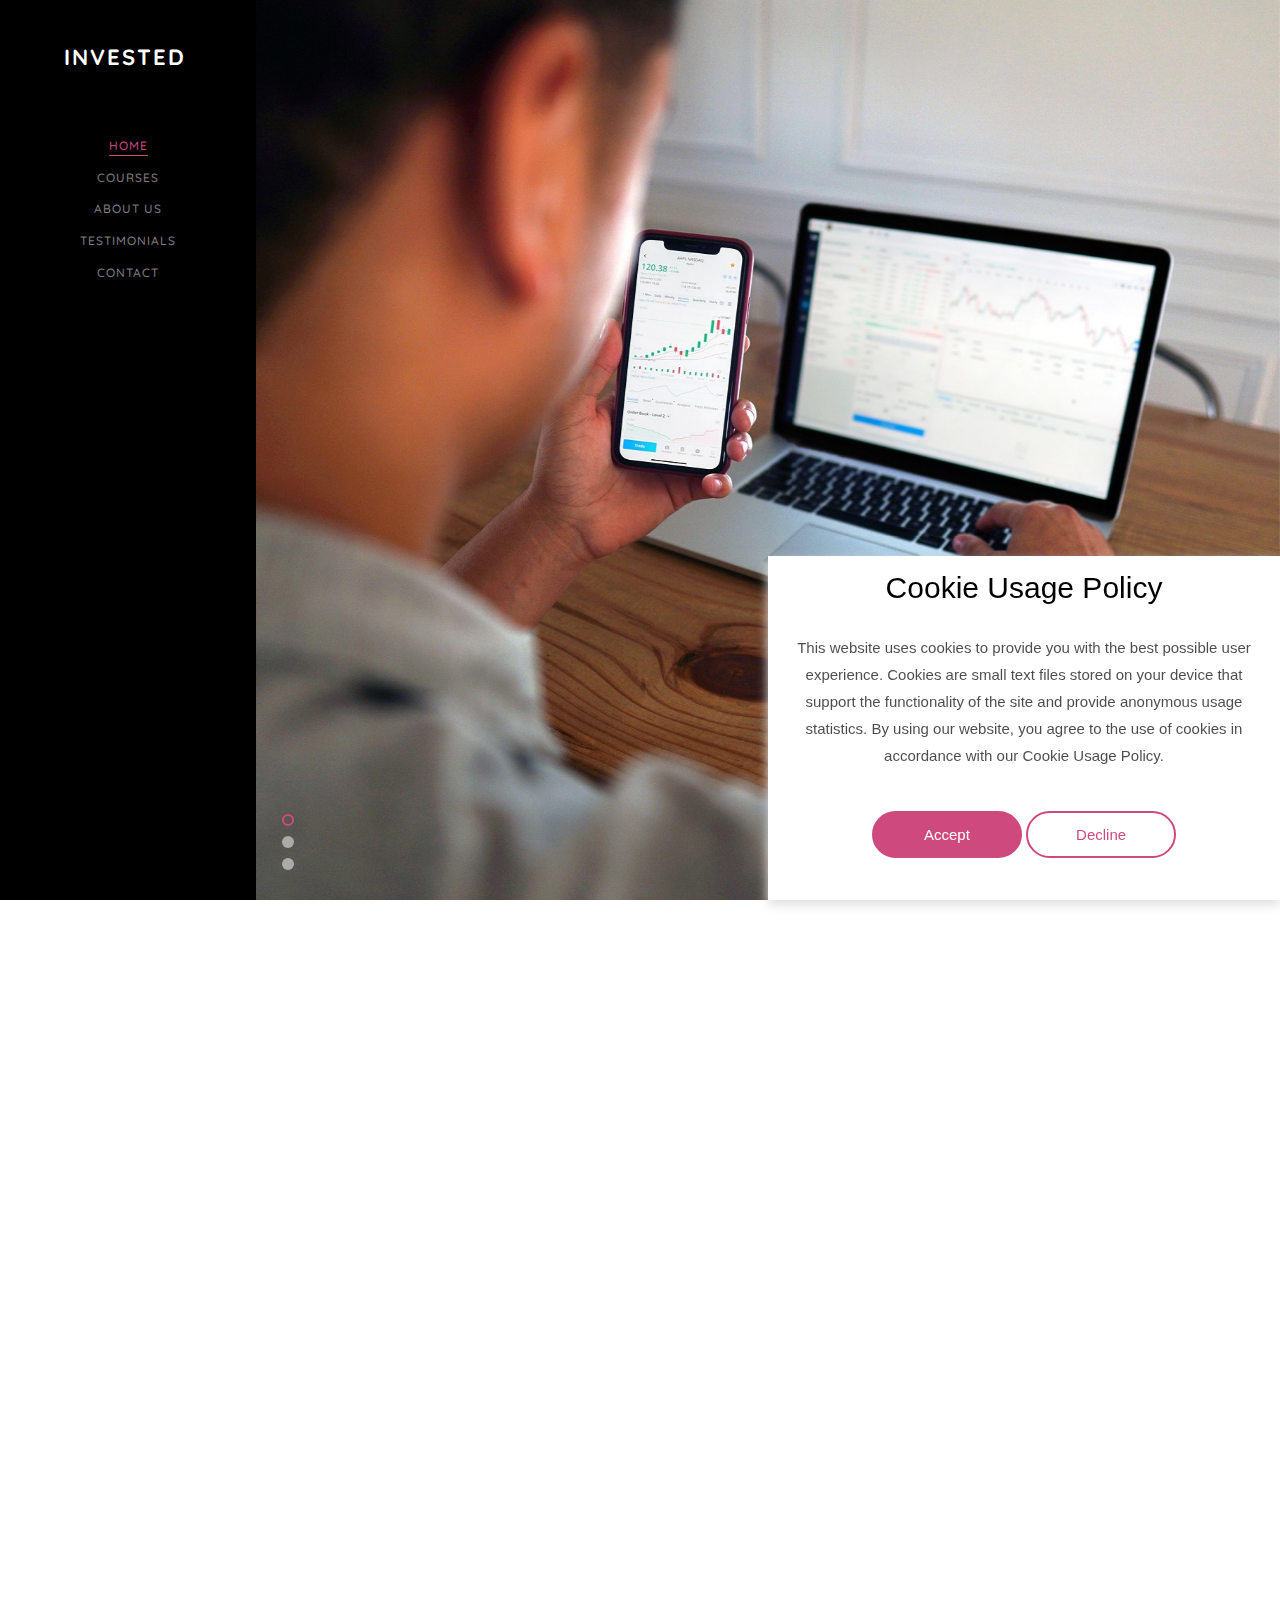
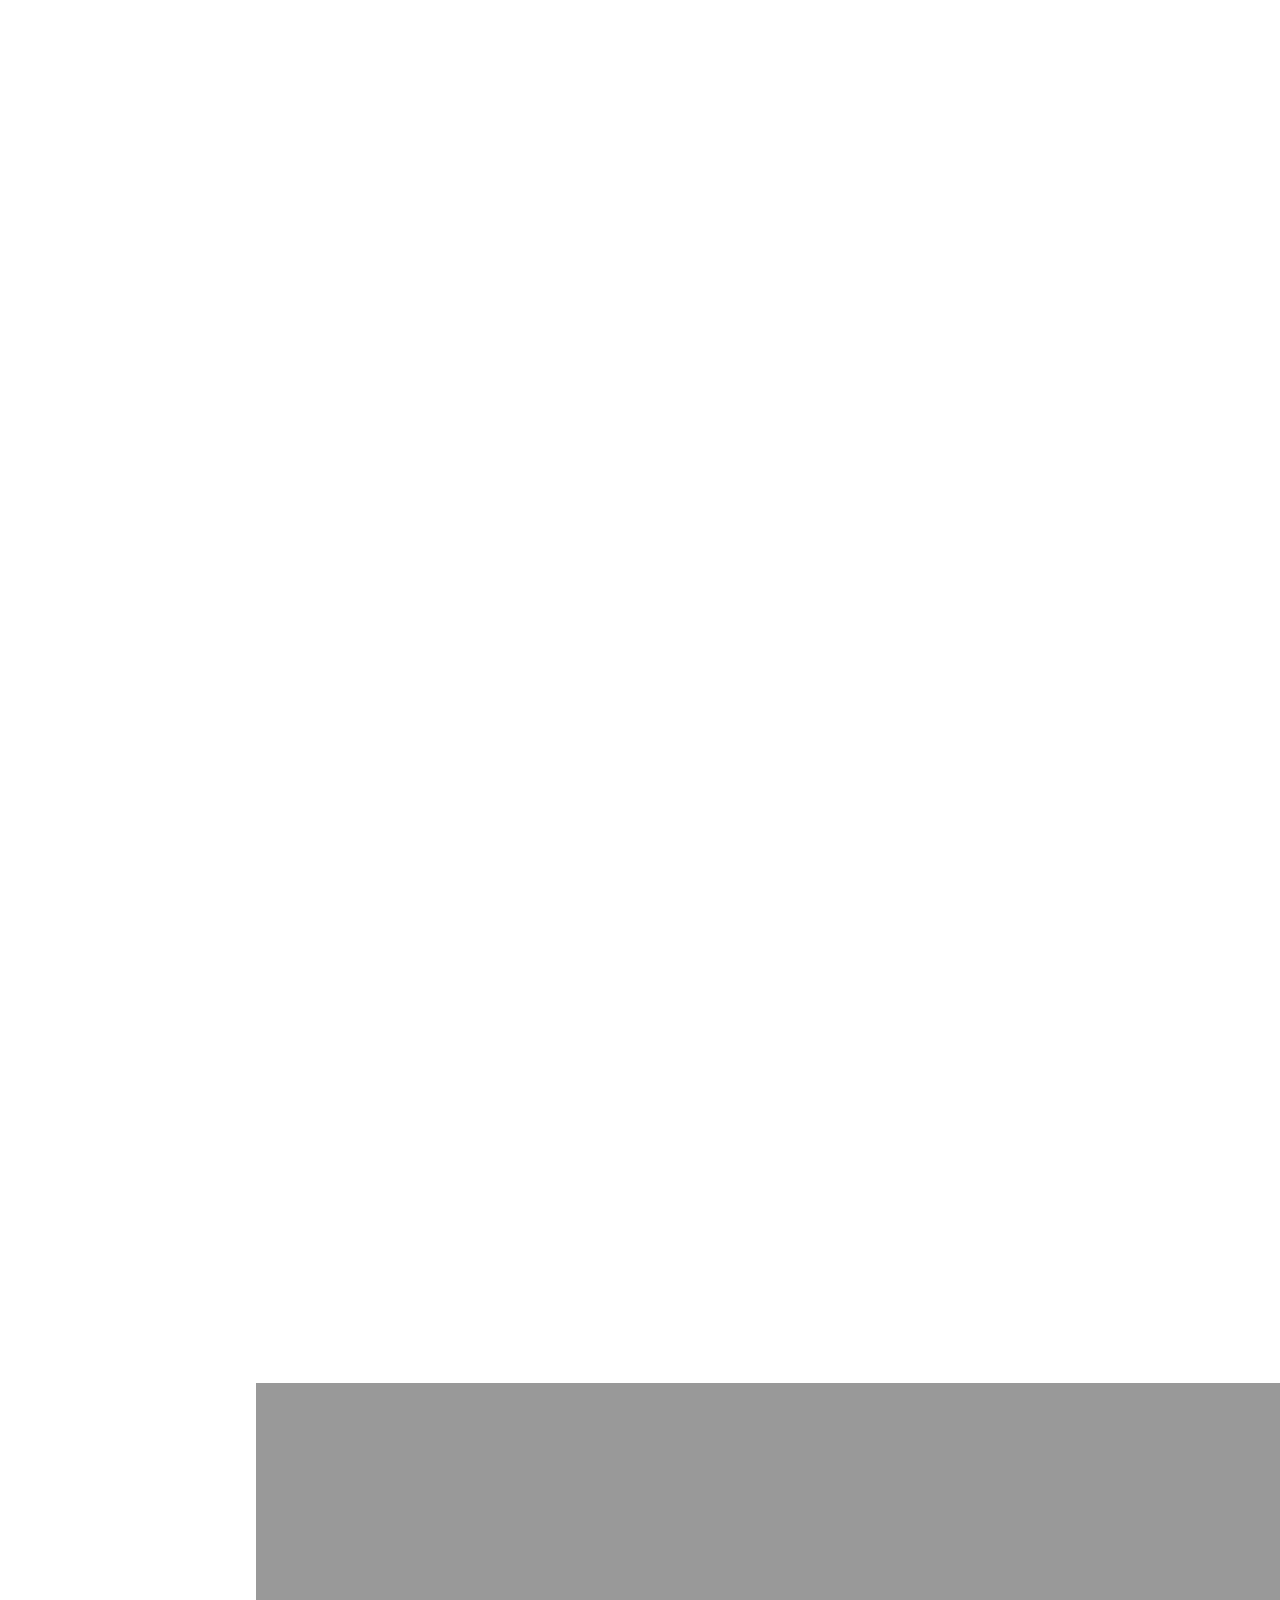
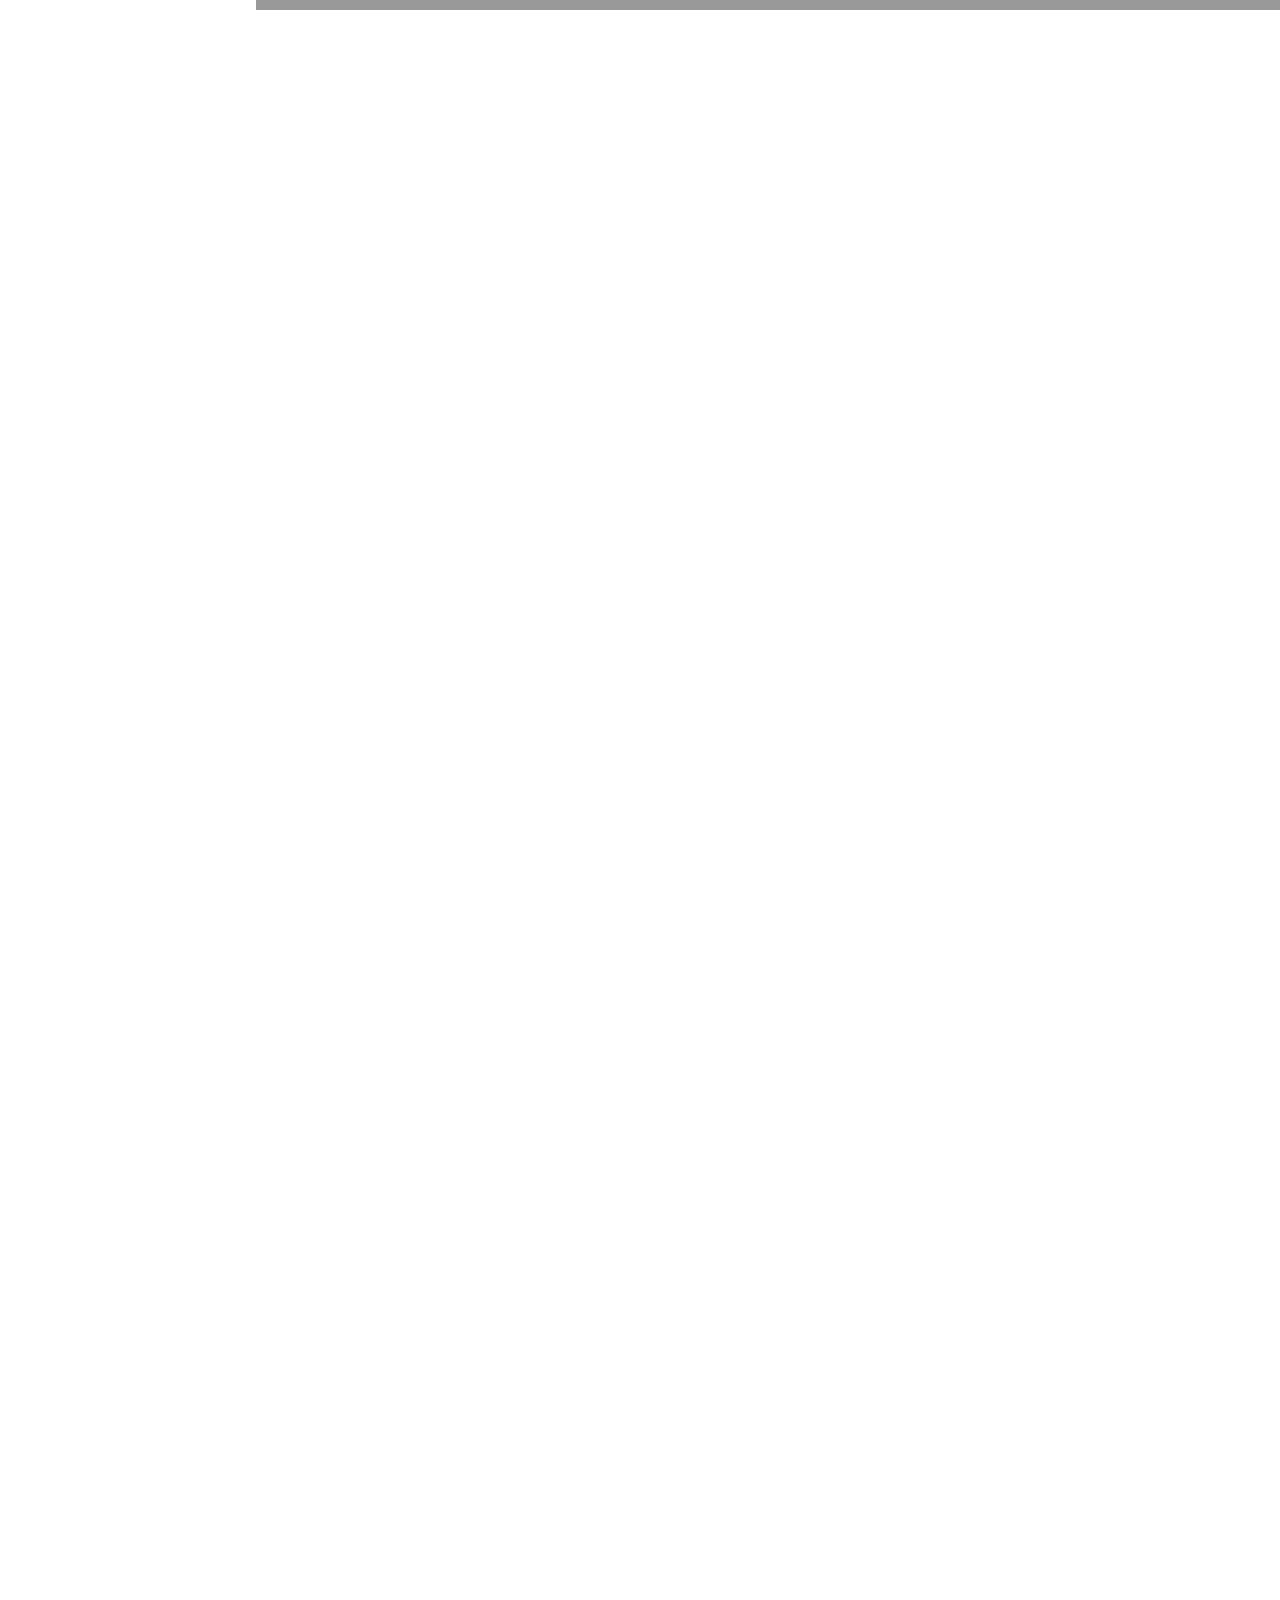
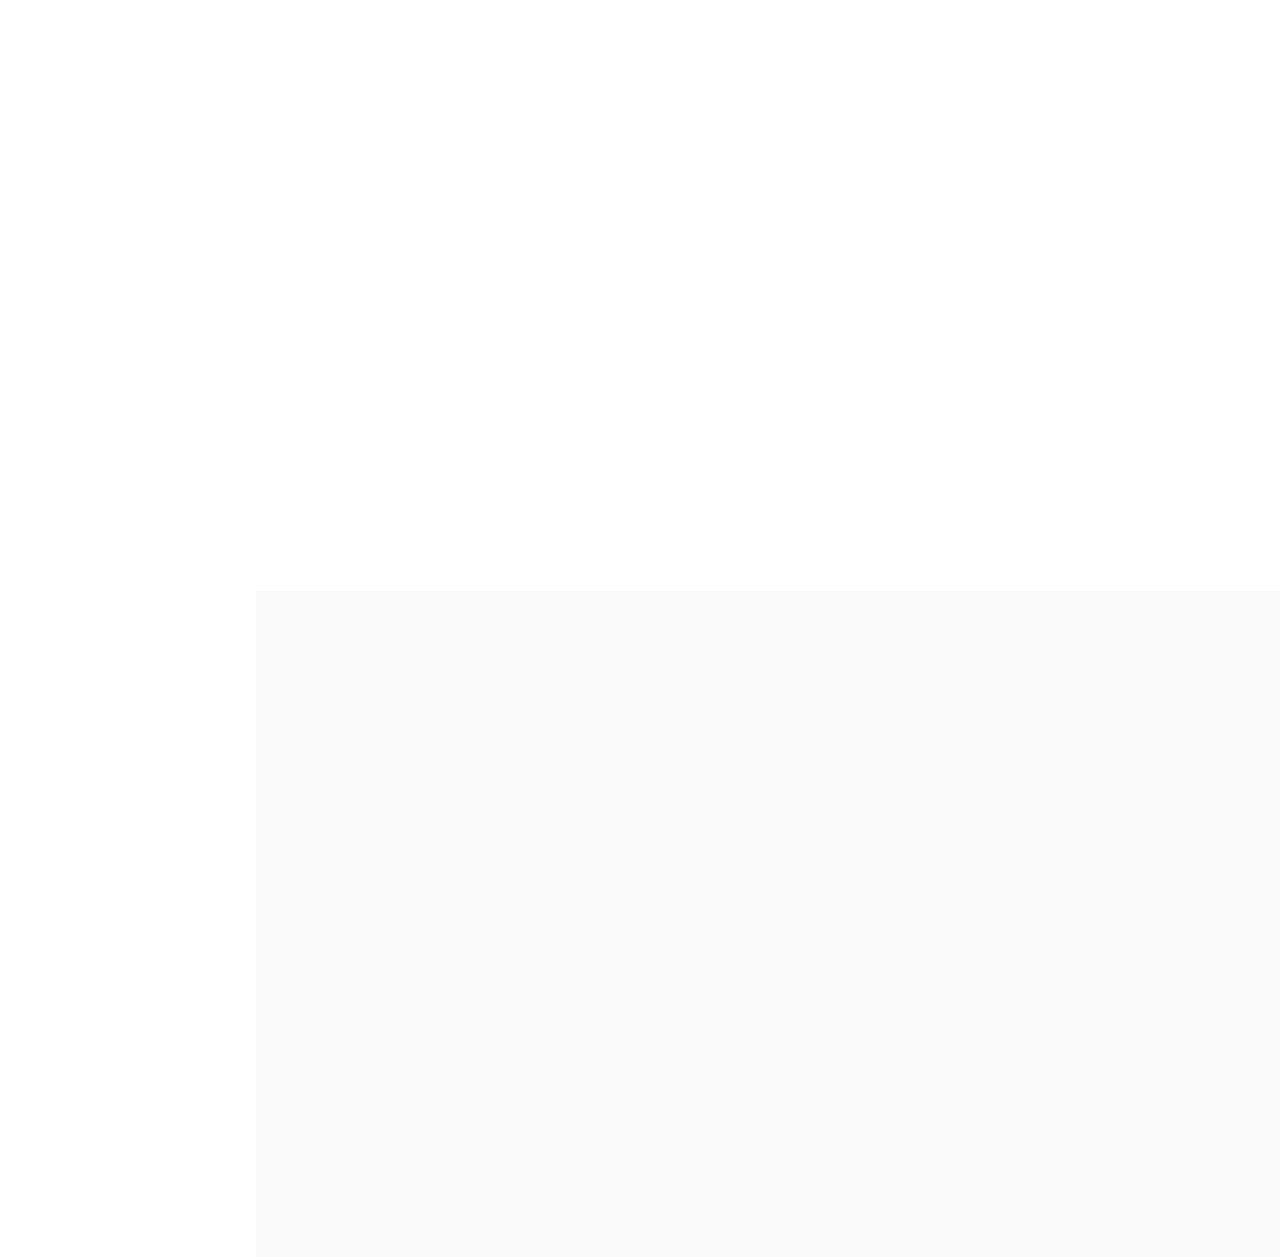
==== commit bdef26b8: "WIP" ====
--- a/index.html
+++ b/index.html
@@ -273,10 +273,12 @@
                                             class="colorlib-feature animate-box"
                                             data-animate-effect="fadeInLeft"
                                         >
-                                            <div class="colorlib-icon">
-                                                <i class="flaticon-worker"></i>
-                                            </div>
-                                            <div class="colorlib-text">
+                                            <div
+                                                class="colorlib-text"
+                                                style="
+                                                    padding-left: 0px !important;
+                                                "
+                                            >
                                                 <h3>
                                                     Wide Range of Investment
                                                     Courses
@@ -297,10 +299,12 @@
                                             class="colorlib-feature animate-box"
                                             data-animate-effect="fadeInLeft"
                                         >
-                                            <div class="colorlib-icon">
-                                                <i class="flaticon-sketch"></i>
-                                            </div>
-                                            <div class="colorlib-text">
+                                            <div
+                                                class="colorlib-text"
+                                                style="
+                                                    padding-left: 0px !important;
+                                                "
+                                            >
                                                 <h3>One-on-One Consultation</h3>
                                                 <p>
                                                     Our expert advisors will
@@ -317,12 +321,12 @@
                                             class="colorlib-feature animate-box"
                                             data-animate-effect="fadeInLeft"
                                         >
-                                            <div class="colorlib-icon">
-                                                <i
-                                                    class="flaticon-engineering"
-                                                ></i>
-                                            </div>
-                                            <div class="colorlib-text">
+                                            <div
+                                                class="colorlib-text"
+                                                style="
+                                                    padding-left: 0px !important;
+                                                "
+                                            >
                                                 <h3>
                                                     Customized Investment Plans
                                                 </h3>
@@ -341,10 +345,12 @@
                                             class="colorlib-feature animate-box"
                                             data-animate-effect="fadeInLeft"
                                         >
-                                            <div class="colorlib-icon">
-                                                <i class="flaticon-crane"></i>
-                                            </div>
-                                            <div class="colorlib-text">
+                                            <div
+                                                class="colorlib-text"
+                                                style="
+                                                    padding-left: 0px !important;
+                                                "
+                                            >
                                                 <h3>
                                                     Sustainable Investment
                                                     Strategies
@@ -459,9 +465,6 @@
                         <div class="row"></div>
                         <div class="row">
                             <div class="col-md-3 text-center animate-box">
-                                <span class="icon"
-                                    ><i class="flaticon-skyline"></i
-                                ></span>
                                 <span
                                     class="colorlib-counter js-counter"
                                     data-from="0"
@@ -474,9 +477,6 @@
                                 >
                             </div>
                             <div class="col-md-3 text-center animate-box">
-                                <span class="icon"
-                                    ><i class="flaticon-engineer"></i
-                                ></span>
                                 <span
                                     class="colorlib-counter js-counter"
                                     data-from="0"
@@ -489,11 +489,6 @@
                                 >
                             </div>
                             <div class="col-md-3 text-center animate-box">
-                                <span class="icon"
-                                    ><i
-                                        class="flaticon-architect-with-helmet"
-                                    ></i
-                                ></span>
                                 <span
                                     class="colorlib-counter js-counter"
                                     data-from="0"
@@ -506,9 +501,6 @@
                                 >
                             </div>
                             <div class="col-md-3 text-center animate-box">
-                                <span class="icon"
-                                    ><i class="flaticon-worker"></i
-                                ></span>
                                 <span
                                     class="colorlib-counter js-counter"
                                     data-from="0"
